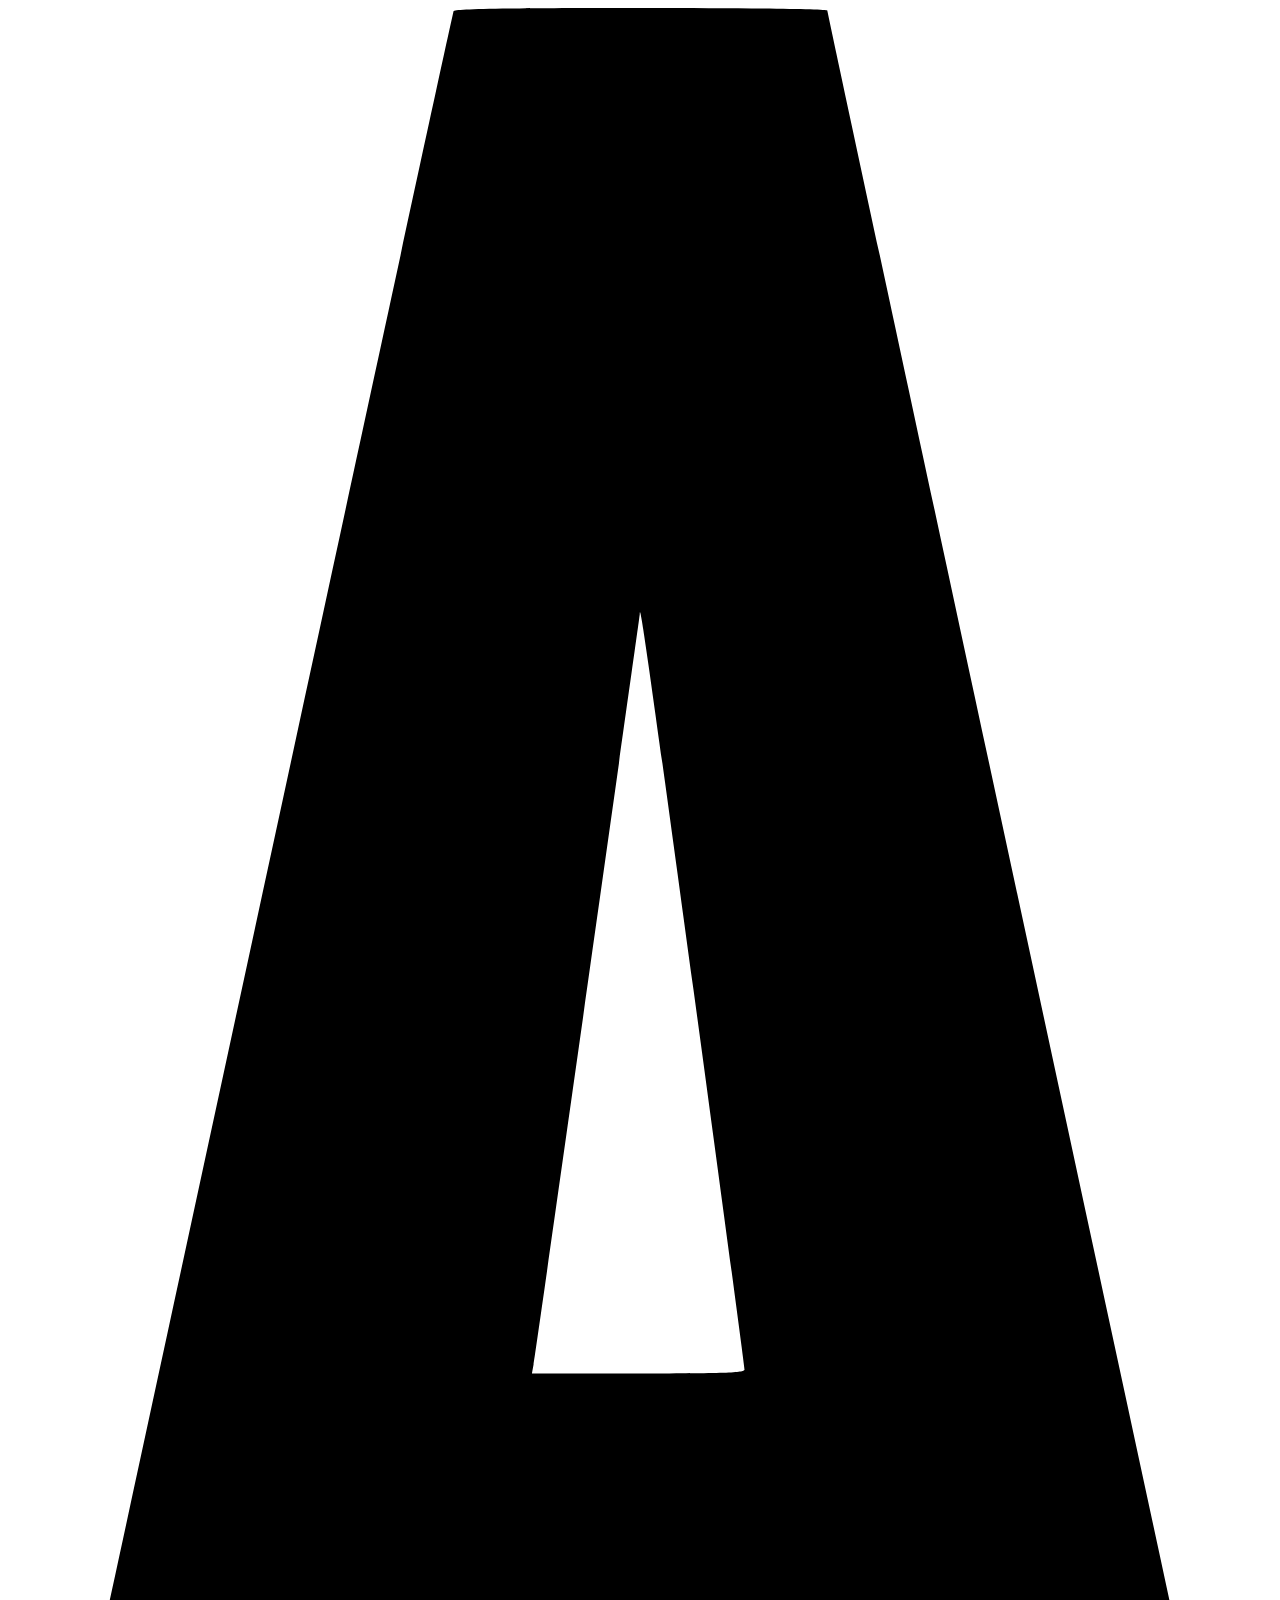
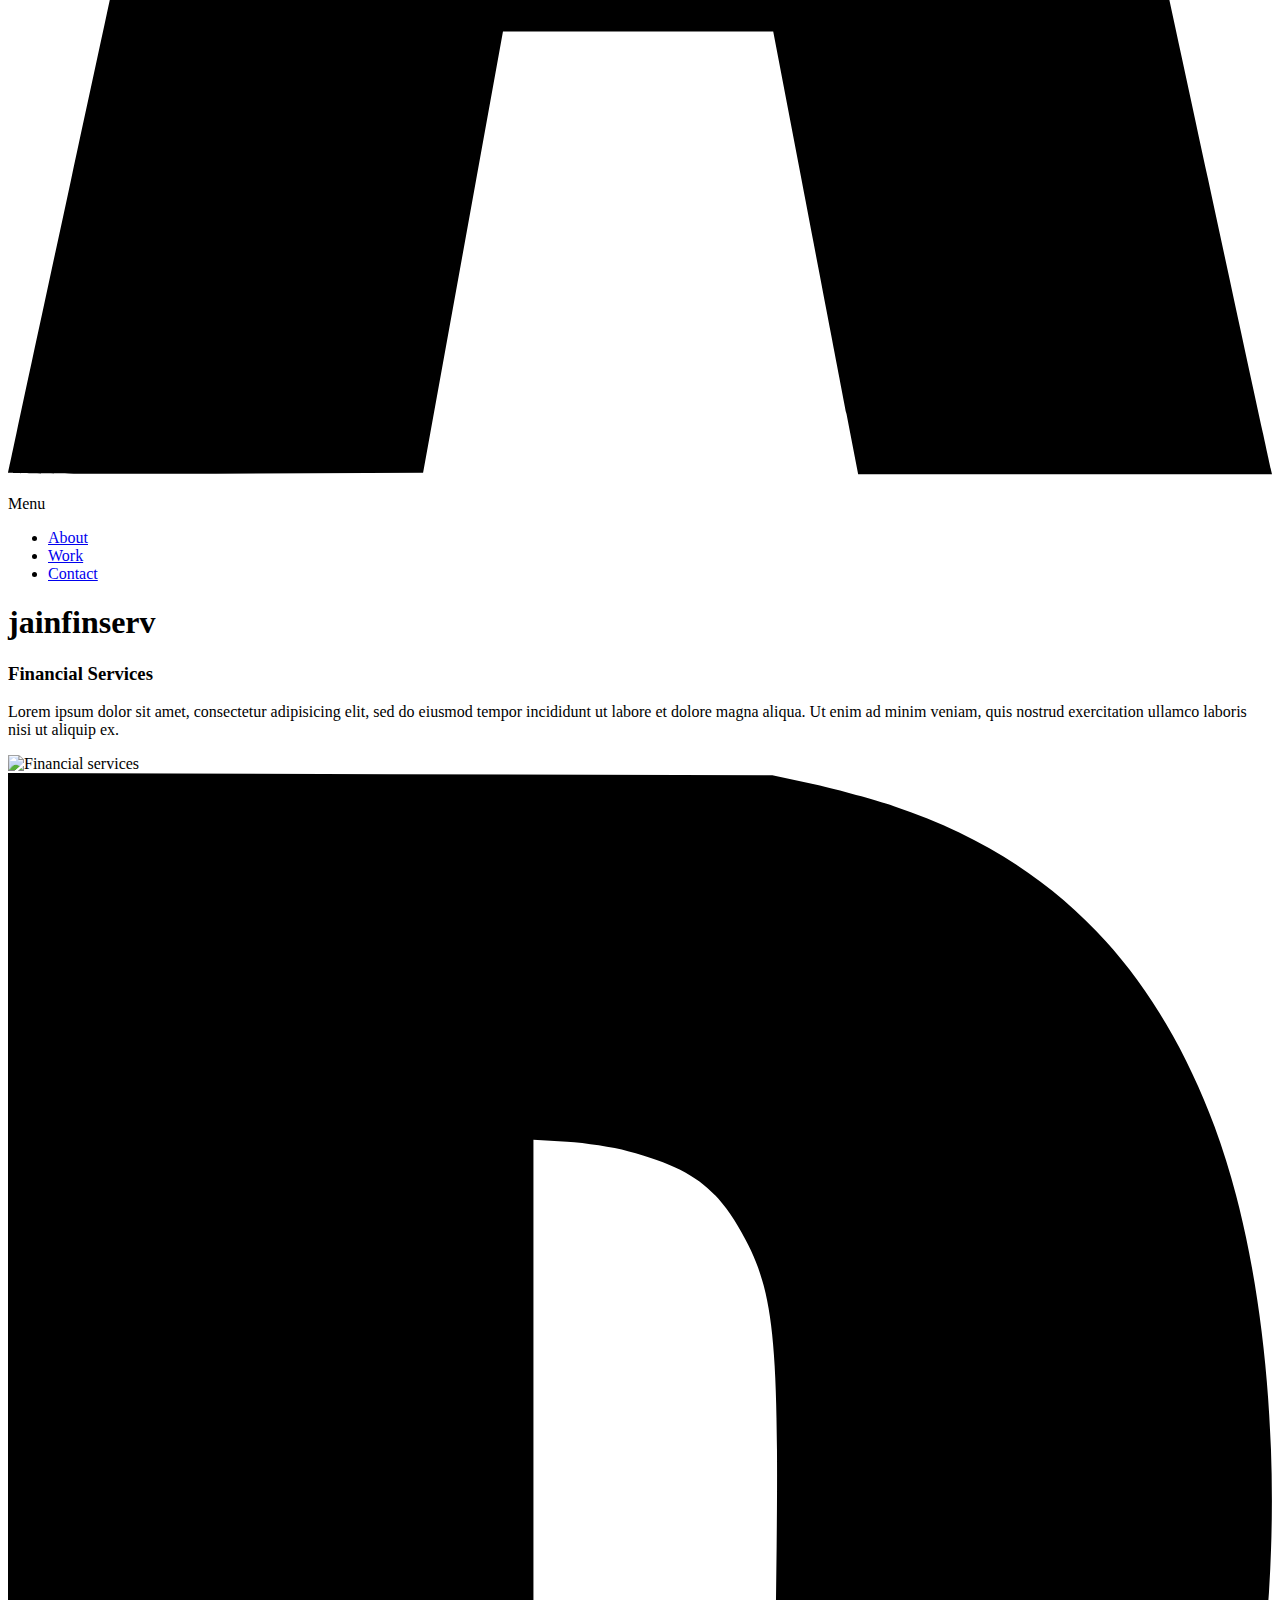
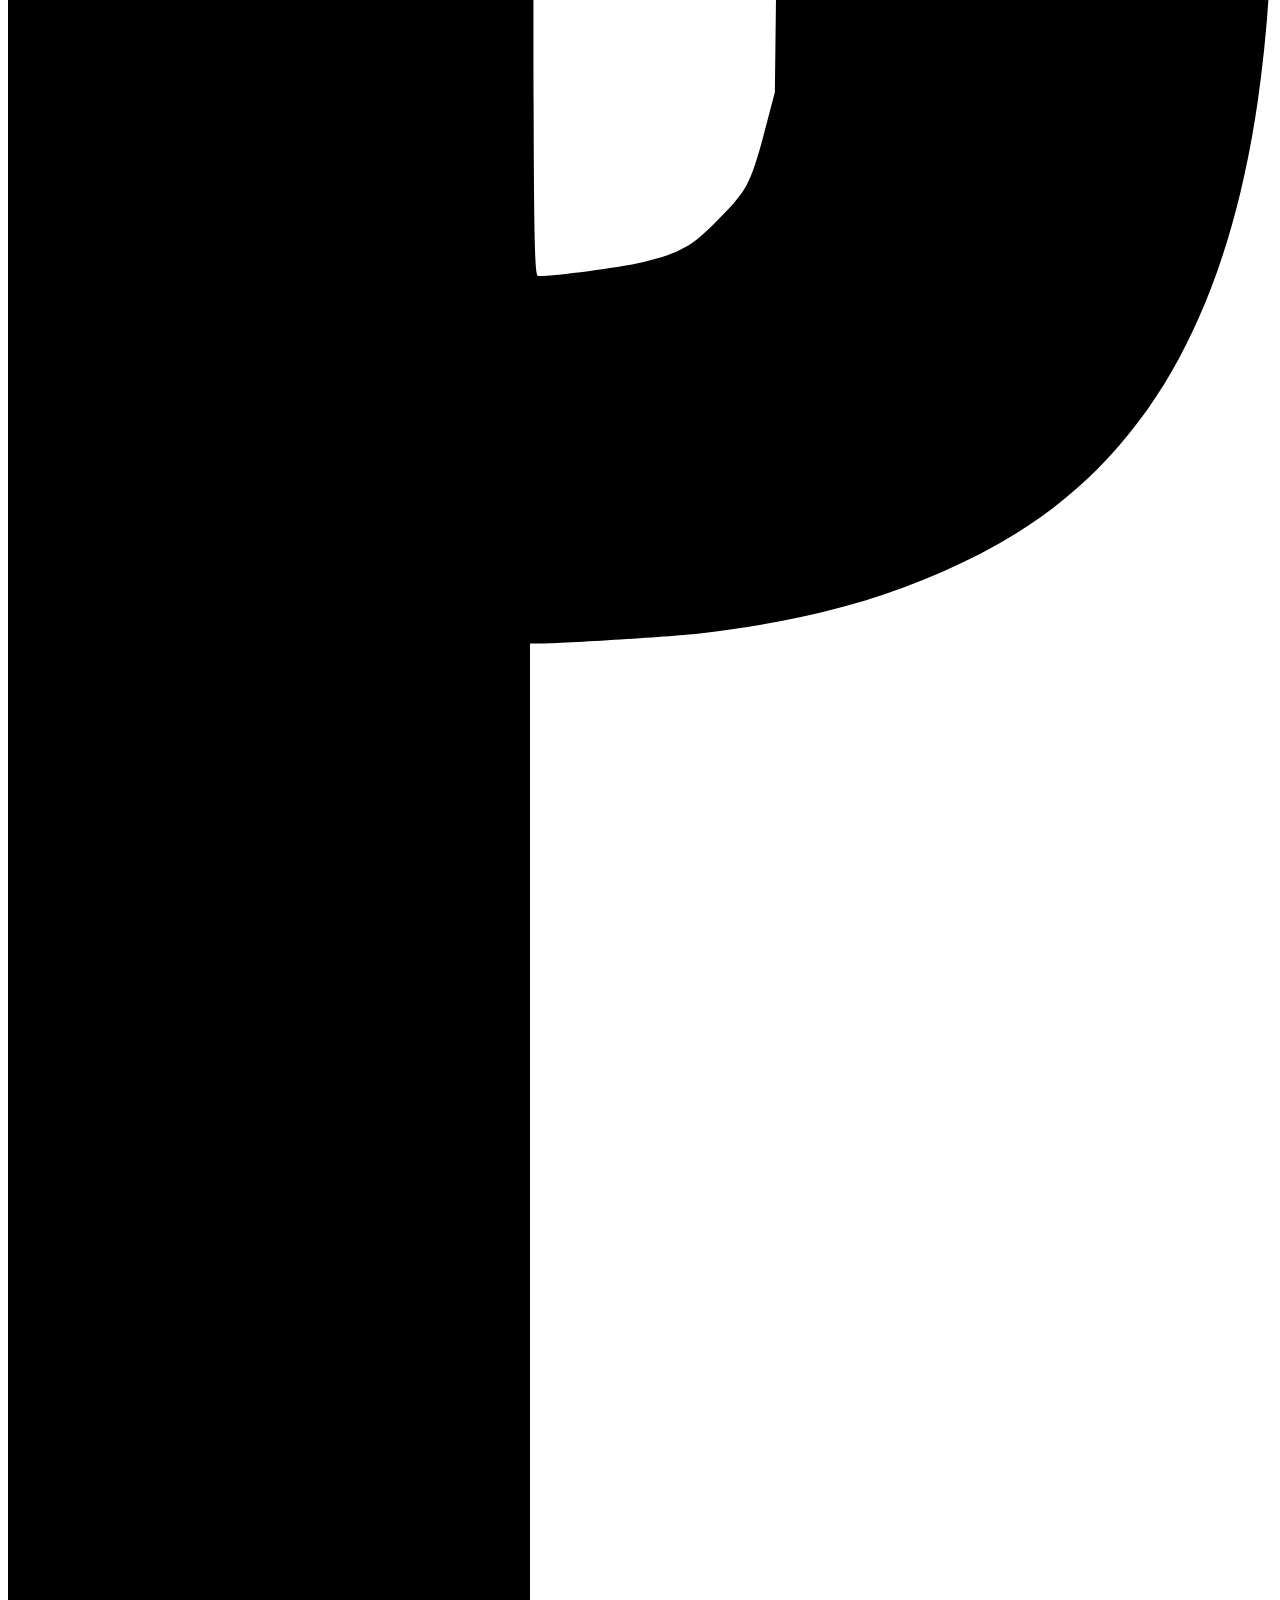
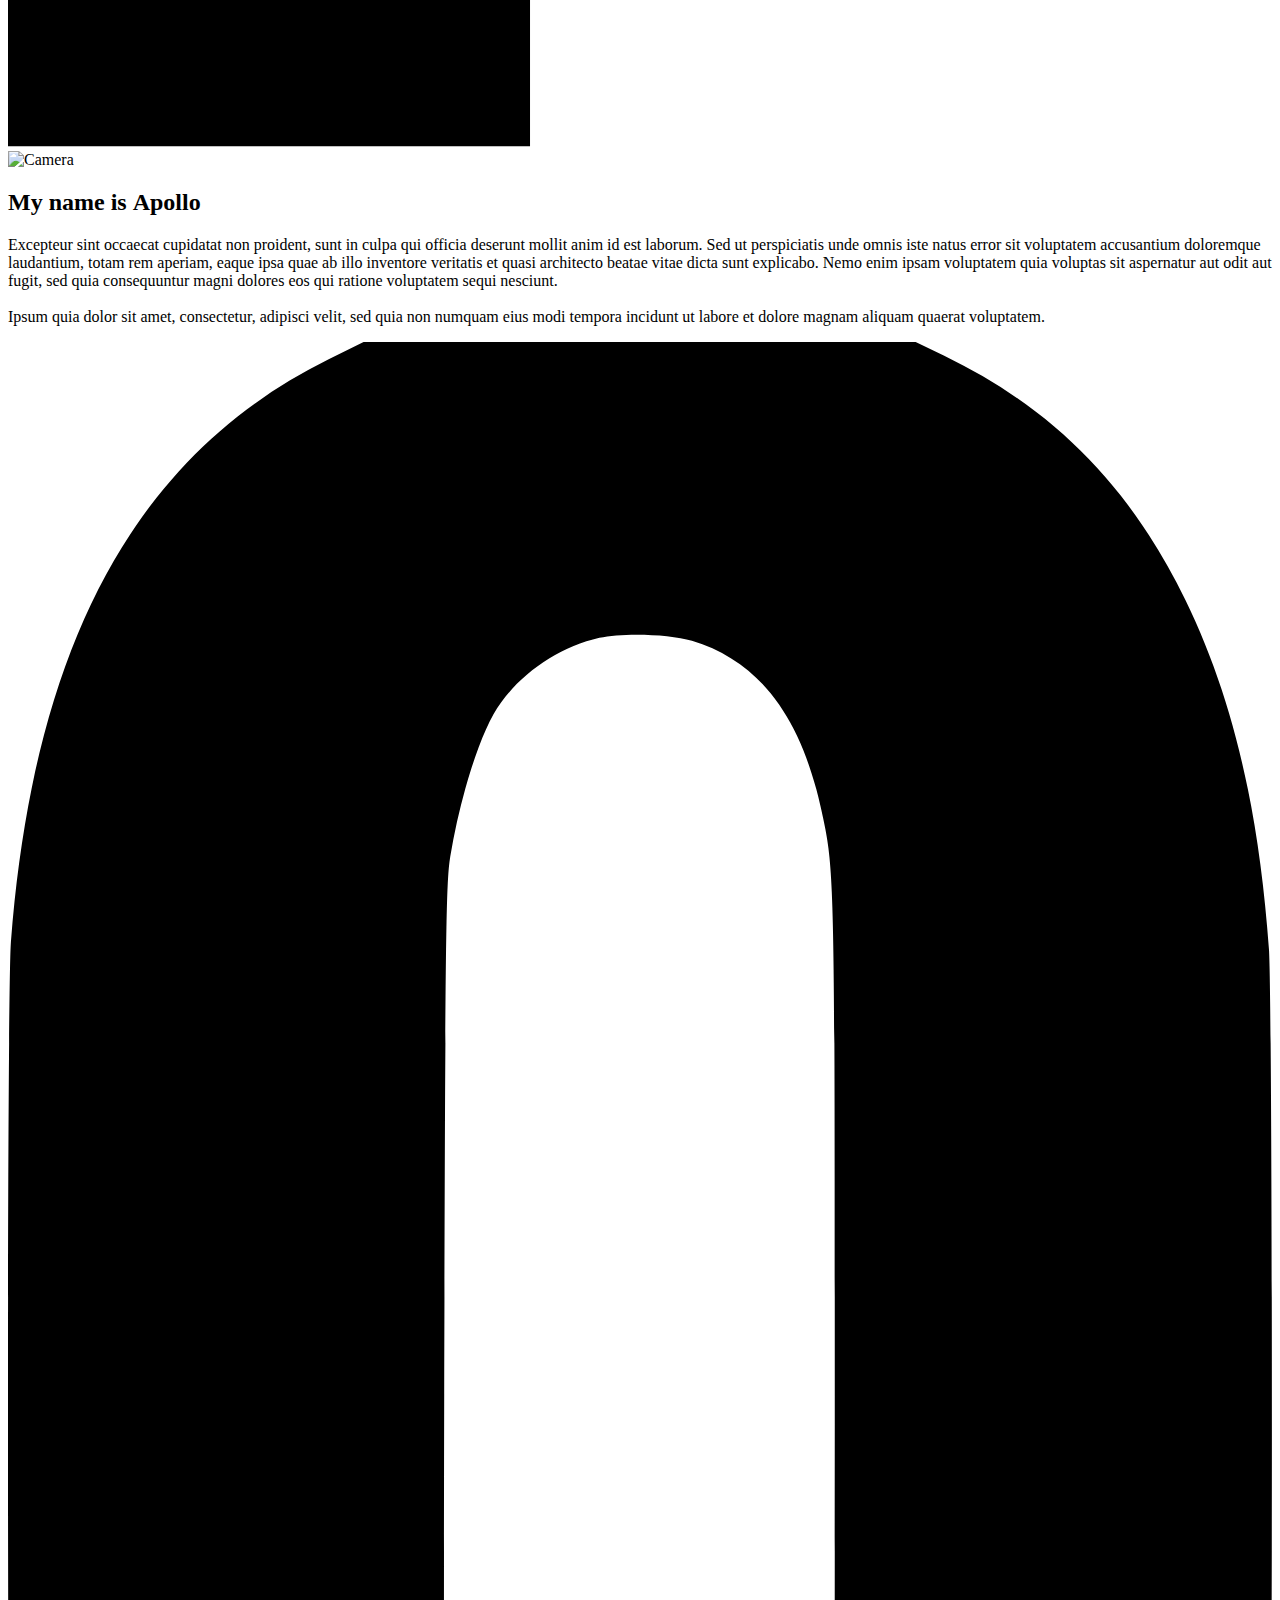
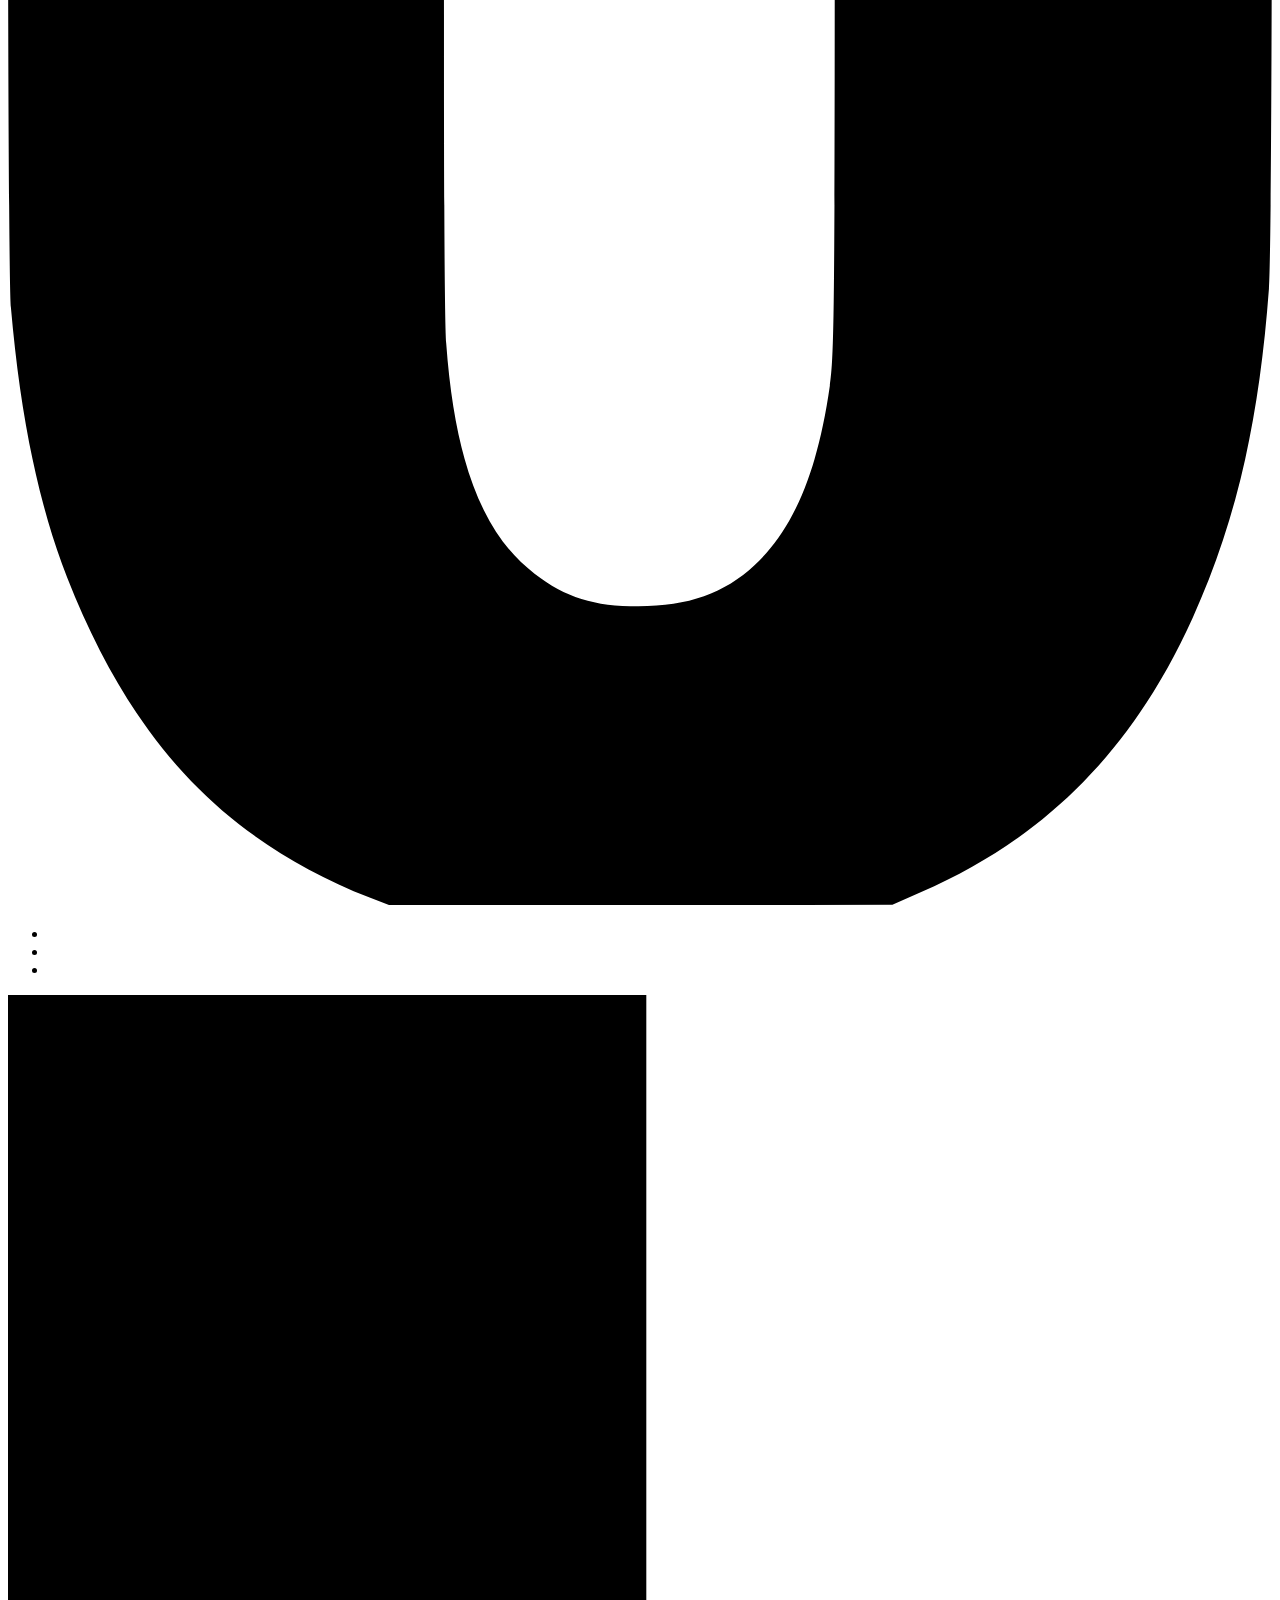
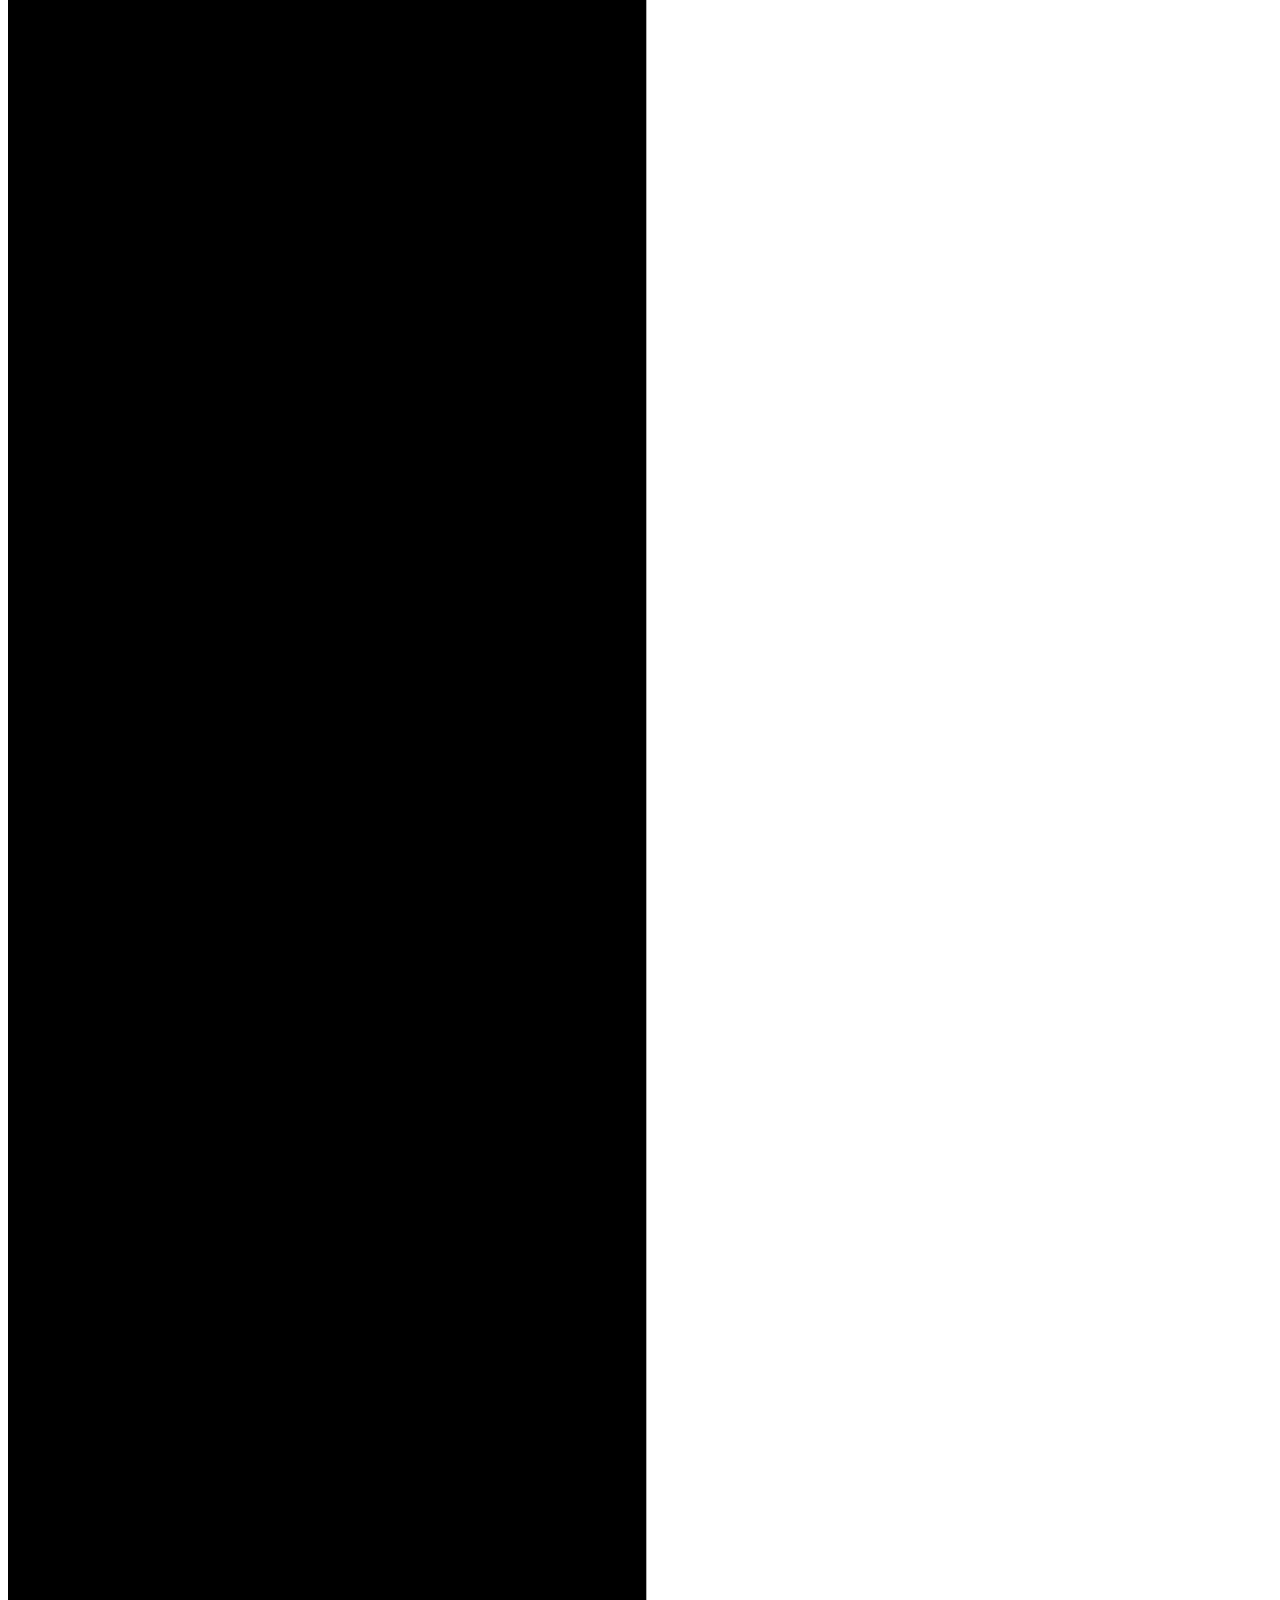
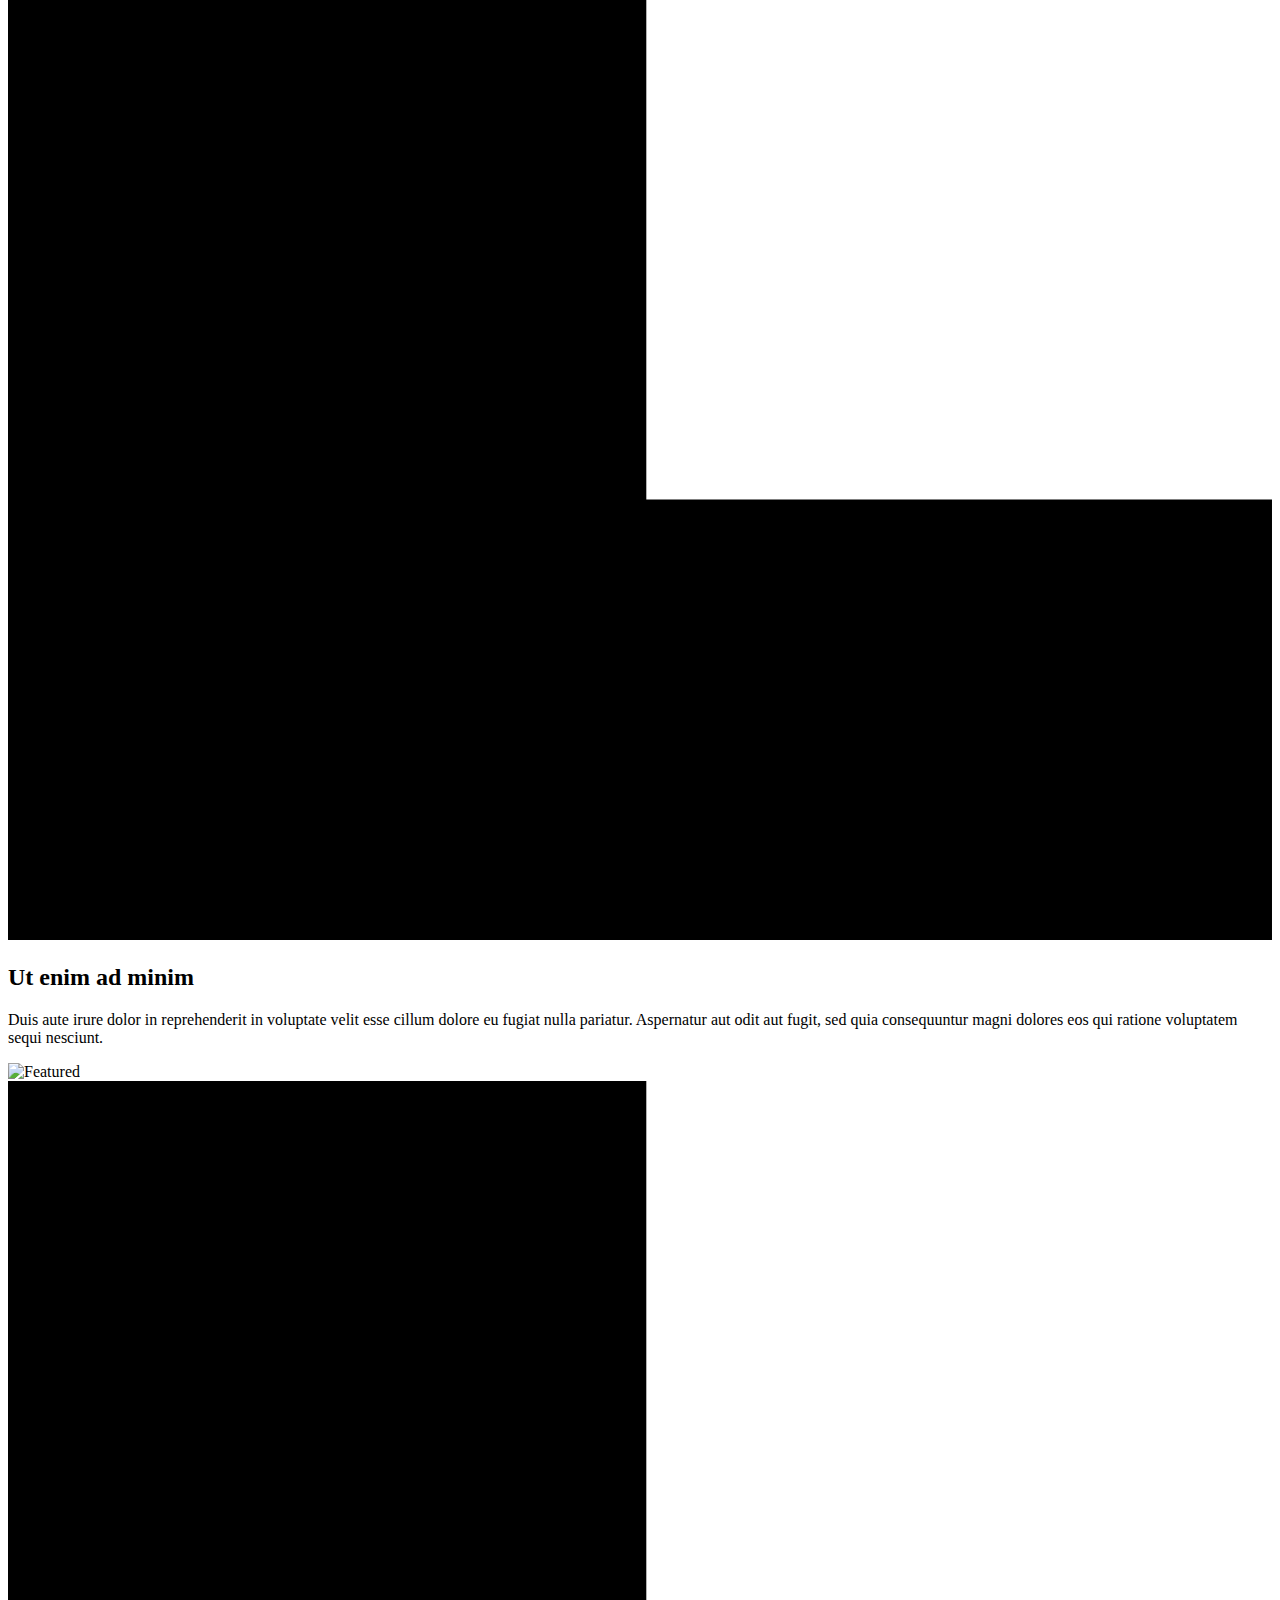
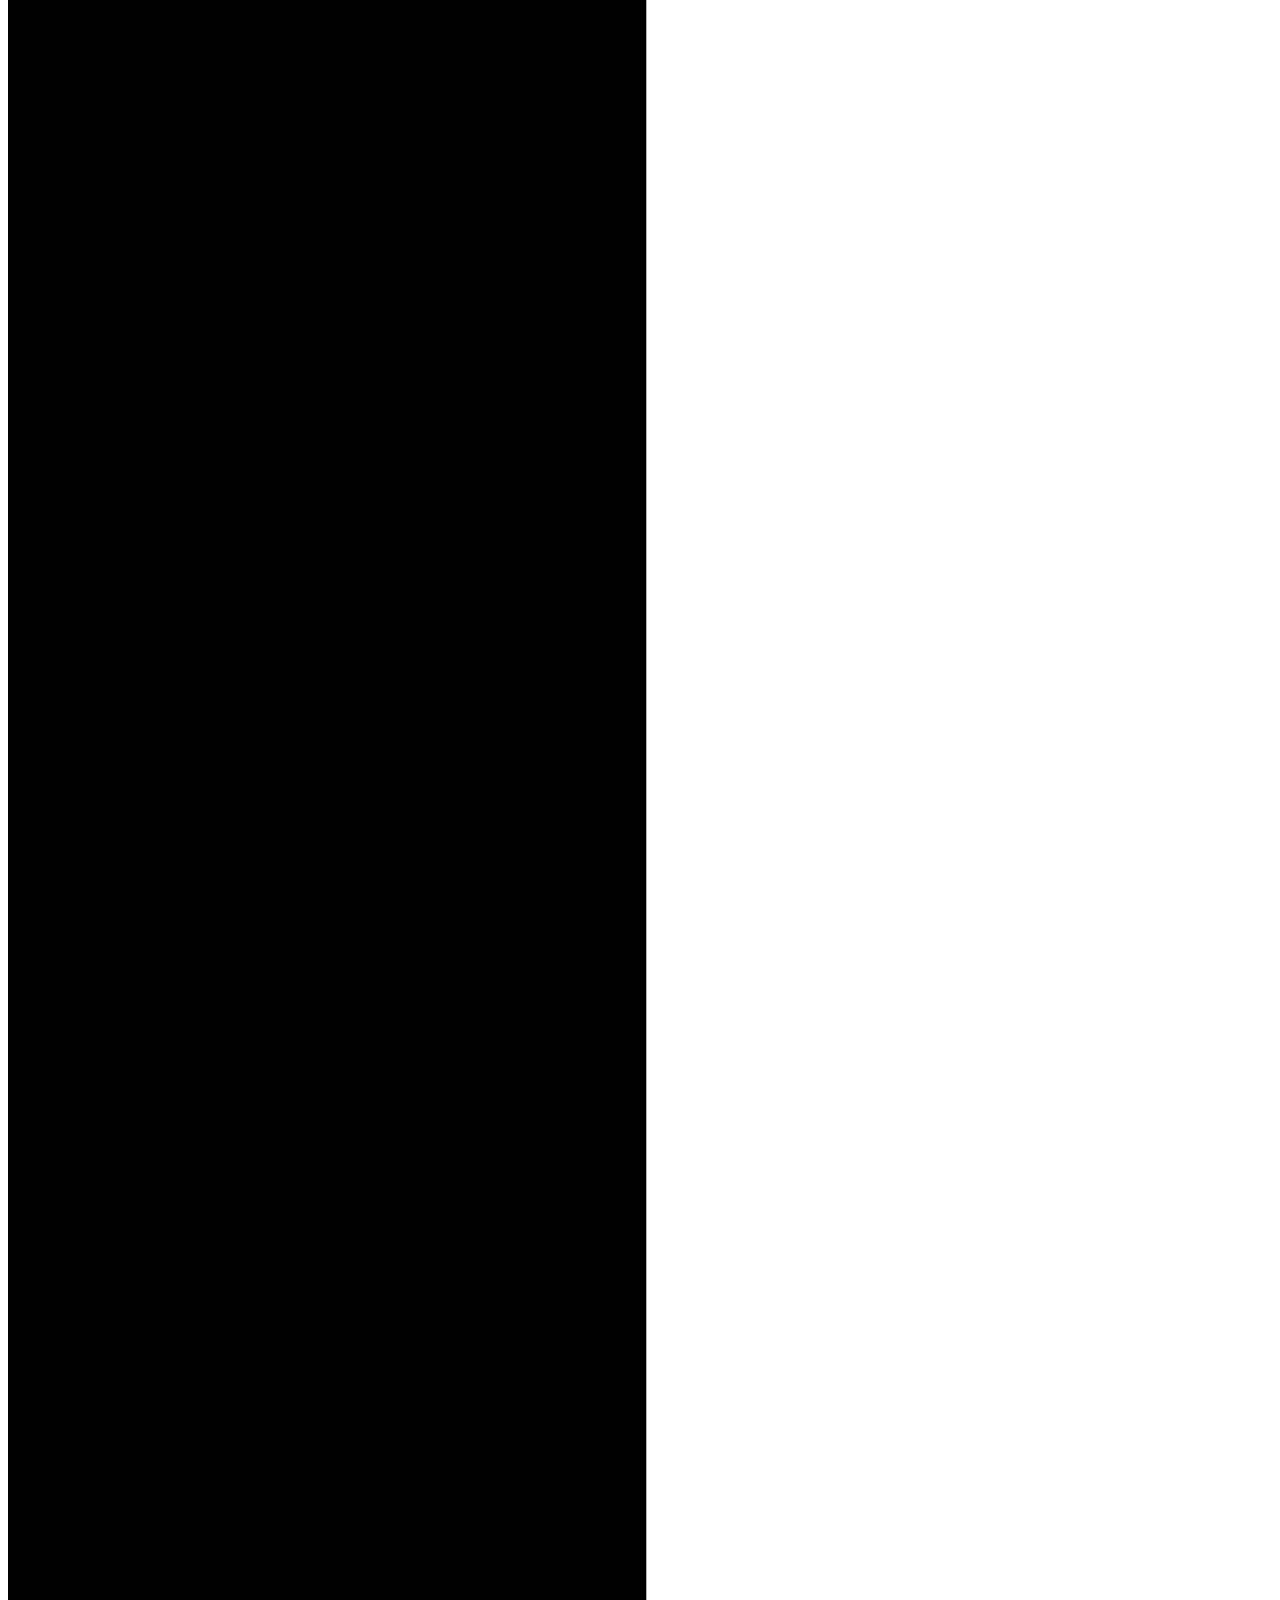
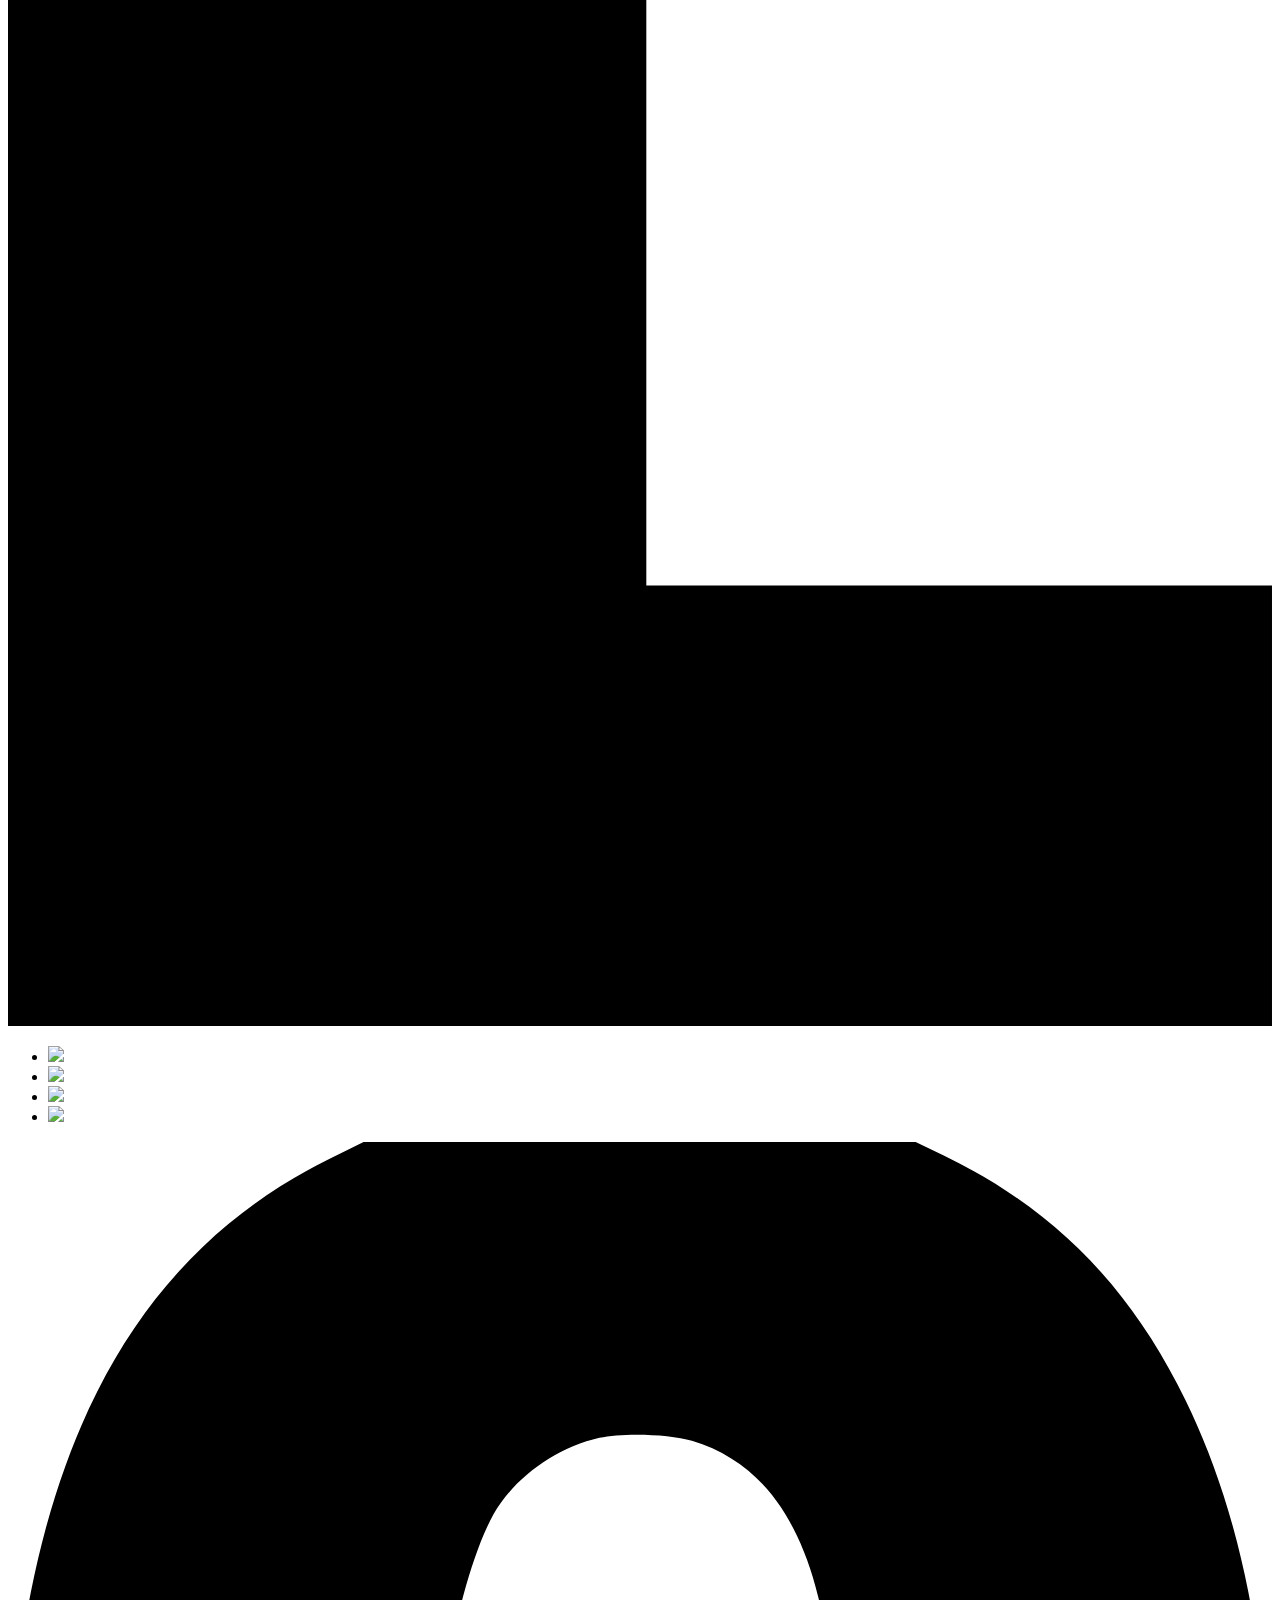
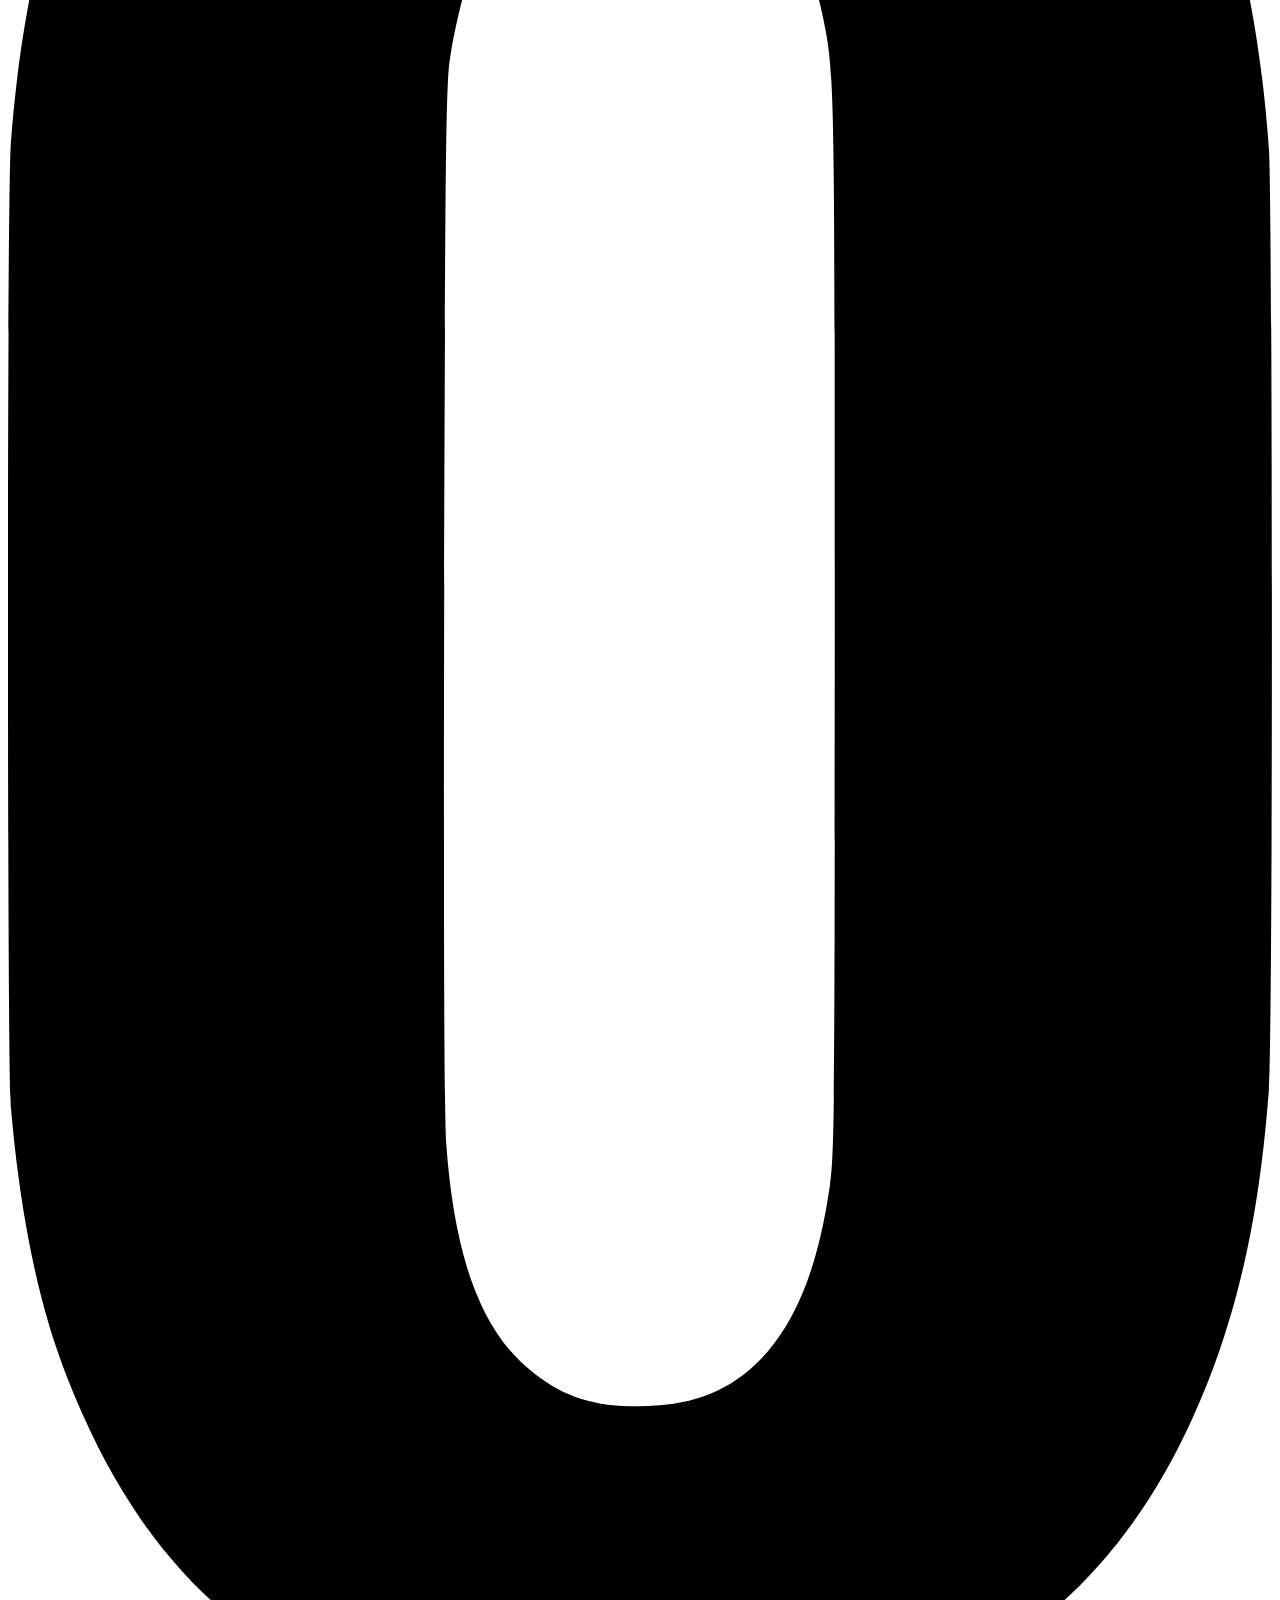
==== templates/index.html @ 988ae9de "Initial barebones of the application" ====
<!DOCTYPE html>
<html lang="en">
  <head>
    <title>finserv</title>
    <meta charset="utf-8">
    <meta name="viewport" content="width=device-width, initial-scale=1">
    <meta http-equiv="X-UA-Compatible" content="IE=edge">
    <meta name="author" content="Harshit Jain">
    <link rel="stylesheet" href="assets/css/main.css">
  </head>
  <body>
    <section id="hero"><svg version="1.1" id="Layer_1" xmlns="http://www.w3.org/2000/svg" xmlns:xlink="http://www.w3.org/1999/xlink" x="0px" y="0px" viewBox="0 0 100 163.5" style="enable-background:new 0 0 100 163.5;" xml:space="preserve">
<g transform="translate(0.000000,749.000000) scale(0.100000,-0.100000)">
	<path d="M352.5,7487.4C351.4,7484.3,0,5858.4,0,5856.4c0-0.7,74-0.9,164.1-0.7l164.3,0.7l31.6,174.6l31.6,174.6h106.9h106.9l24.4-127.7c13.5-70.3,28.6-149.1,33.6-175l9.2-47.6h163.5H1000l-1.1,4.8c-2.8,11.1-350.7,1626.1-350.7,1627.9c0,1.1-61.1,2-147.3,2C384.8,7490,353.1,7489.3,352.5,7487.4z M542.3,6713.5c22.3-163.5,40.4-298.8,40.4-300.5c0-2.8-10.7-3.3-84-3.3h-84.2l1.3,7.2c2.2,12.7,84,590.8,84,593.4C499.8,7022.7,507,6971.7,542.3,6713.5z"/>
</g>
</svg>
      <header>
        <div class="nav-toggle">
          <p>Menu</p><span></span>
        </div>
        <ul class="nav">
          <li><a href="#about">About</a></li>
          <li><a href="#full-slide">Work</a></li>
          <li><a href="#contact">Contact</a></li>
        </ul>
      </header>
      <div class="wrapper">
        <div class="welcome">
          <h1><strong>jainfinserv</strong></h1>
          <h3>Financial Services</h3>
          <p>Lorem ipsum dolor sit amet, consectetur adipisicing elit, sed do eiusmod tempor incididunt ut labore et dolore magna aliqua. Ut enim ad minim veniam, quis nostrud exercitation ullamco laboris nisi ut aliquip ex.</p>
        </div>
        <div class="photographer"><img src="assets/img/finance.svg" alt="Financial services"></div>
      </div>
    </section>
    <section id="about"><svg version="1.1" id="Layer_1" xmlns="http://www.w3.org/2000/svg" xmlns:xlink="http://www.w3.org/1999/xlink" x="0px" y="0px" viewBox="0 0 100 203.6" style="enable-background:new 0 0 100 203.6;" xml:space="preserve">
<g transform="translate(0.000000,749.000000) scale(0.100000,-0.100000)">
	<path d="M0,6471.9V5454.2h206.5h206.5v436.2v436.2h7.6c19.8,0.3,107.9,5.7,128.3,8.2c90.2,10.9,154.9,29.4,220.4,62.8c141.1,72.6,213.3,213.3,228.3,444.1c8.7,135.3-7.3,272.3-42.9,368.3c-48.6,130.5-131,212.8-253.8,253.8c-15.5,5.2-43.5,12.8-62.2,17.1l-34,7.3l-302.2,0.8L0,7490V6471.9z M490.5,7190.8c51.1-13.6,71.2-28.8,92.9-69.8c22.3-41.9,26.4-81.5,24.7-243.2l-1.4-115l-8.4-32.1c-10.9-40.5-13.6-45.4-35.6-67.9c-21.2-22-30.7-27.4-60.6-34.5c-18.8-4.3-68.2-10.9-82.6-10.9c-3.3,0-3.8,44-3.8,291.1v291.3l26.6-1.6C456.8,7197.3,478.6,7194,490.5,7190.8z"/>
</g>
</svg>
      <div class="wrapper">
        <div class="camera"><img src="assets/img/camera.png" alt="Camera"></div>
        <div class="blurb">
          <h2>My name is <strong>Apollo</strong></h2>
          <p>Excepteur sint occaecat cupidatat non proident, sunt in culpa qui officia deserunt mollit anim id est laborum. Sed ut perspiciatis unde omnis iste natus error sit voluptatem accusantium doloremque laudantium, totam rem aperiam, eaque ipsa quae ab illo inventore veritatis et quasi architecto beatae vitae dicta sunt explicabo. Nemo enim ipsam voluptatem quia voluptas sit aspernatur aut odit aut fugit, sed quia consequuntur magni dolores eos qui ratione voluptatem sequi nesciunt.<br><br>Ipsum quia dolor sit amet, consectetur, adipisci velit, sed quia non numquam eius modi tempora incidunt ut labore et dolore magnam aliquam quaerat voluptatem.</p>
          <div class="social"><a href="#"><i class="icon-facebook"></i></a><a href="#"><i class="icon-instagram"></i></a><a href="#"><i class="icon-twitter"></i></a><a href="#"><i class="icon-pinterest-p"></i></a></div>
        </div>
      </div>
    </section>
    <section id="full-slide"><svg version="1.1" id="Layer_1" xmlns="http://www.w3.org/2000/svg" xmlns:xlink="http://www.w3.org/1999/xlink" x="0px" y="0px" viewBox="0 0 100 171.2" style="enable-background:new 0 0 100 171.2;" xml:space="preserve">
<g transform="translate(0.000000,750.000000) scale(0.100000,-0.100000)">
	<path d="M253.7,7486.3c-151.6-74.7-233.3-224.4-251.4-460.9c-3.2-41.5-3-726.7,0-763.9c7.5-86.3,21.9-155.7,44.5-213.7c51.4-130.6,124.4-207.8,239.3-253.2l17.8-6.8l197.9,0.5l197.9,0.7l22.8,10c98.4,42.7,167.6,112.8,214.8,217.1c34.2,75.6,52.5,154.8,60.3,260.3c3.2,42,3,700.9,0,743.1c-8.2,113.2-29.2,200.4-66,276.2c-44.1,90.4-104.6,151.6-190.9,193.4l-22.8,11H499.8H281.5L253.7,7486.3zM541.1,7263.7c52.3-15.8,85.6-58.7,101.8-131.3c11.4-51.6,11.2-43.8,11.2-488.6c0-384-0.2-418.7-3.9-444.3c-9.8-68.3-28.5-112.8-59.4-141.8c-24-22.4-52.5-32.6-92-32.6c-35.2,0-57.5,6.8-82.2,25.8c-40.9,30.8-63.2,89-69.9,182c-1.6,21.7-2.1,171.2-1.6,434.9c0.9,362.1,1.4,404.1,4.8,425.1c7.1,43.4,21,89,34.2,112.6c16.4,28.8,49.5,52.7,83.8,60.5C486.3,7270.1,523.3,7269,541.1,7263.7z"/>
</g>
</svg>
      <ul class="banner">
        <li class="active"></li>
        <li></li>
        <li></li>
      </ul><i class="icon-chevron-thin-left prev"></i><i class="icon-chevron-thin-right next"></i>
    </section>
    <section id="featured"><svg version="1.1" id="Layer_1" xmlns="http://www.w3.org/2000/svg" xmlns:xlink="http://www.w3.org/1999/xlink" x="0px" y="0px" viewBox="0 0 100 248.8" style="enable-background:new 0 0 100 248.8;" xml:space="preserve">
<g transform="translate(0.000000,749.000000) scale(0.100000,-0.100000)">
	<path d="M0,6245.8V5001.6h500h500V5176v174.4H752.5H505v1069.8V7490H252.5H0V6245.8z"/>
</g>
</svg>
      <div class="wrapper">
        <div class="blurb">
          <h2><strong>Ut enim</strong> ad minim</h2>
          <p>Duis aute irure dolor in reprehenderit in voluptate velit esse cillum dolore eu fugiat nulla pariatur. Aspernatur aut odit aut fugit, sed quia consequuntur magni dolores eos qui ratione voluptatem sequi nesciunt.</p>
        </div>
        <div class="featured"><img src="assets/img/featured.jpg" alt="Featured"></div>
      </div>
    </section>
    <section id="three-slide"><svg version="1.1" id="Layer_1" xmlns="http://www.w3.org/2000/svg" xmlns:xlink="http://www.w3.org/1999/xlink" x="0px" y="0px" viewBox="0 0 100 248.8" style="enable-background:new 0 0 100 248.8;" xml:space="preserve">
<g transform="translate(0.000000,749.000000) scale(0.100000,-0.100000)">
	<path d="M0,6245.8V5001.6h500h500V5176v174.4H752.5H505v1069.8V7490H252.5H0V6245.8z"/>
</g>
</svg>
      <div class="wrapper">
        <ul class="slider">
          <li class="back"><img src="assets/img/three-slide/thumb-1.jpg"></li>
          <li class="current"><img src="assets/img/three-slide/thumb-2.jpg"></li>
          <li class="front"><img src="assets/img/three-slide/thumb-3.jpg"></li>
          <li><img src="assets/img/three-slide/thumb-4.jpg"></li>
        </ul>
      </div><i class="icon-chevron-thin-left prev"></i><i class="icon-chevron-thin-right next"></i>
    </section>
    <section id="contact"><svg version="1.1" id="Layer_1" xmlns="http://www.w3.org/2000/svg" xmlns:xlink="http://www.w3.org/1999/xlink" x="0px" y="0px" viewBox="0 0 100 171.2" style="enable-background:new 0 0 100 171.2;" xml:space="preserve">
<g transform="translate(0.000000,750.000000) scale(0.100000,-0.100000)">
	<path d="M253.7,7486.3c-151.6-74.7-233.3-224.4-251.4-460.9c-3.2-41.5-3-726.7,0-763.9c7.5-86.3,21.9-155.7,44.5-213.7c51.4-130.6,124.4-207.8,239.3-253.2l17.8-6.8l197.9,0.5l197.9,0.7l22.8,10c98.4,42.7,167.6,112.8,214.8,217.1c34.2,75.6,52.5,154.8,60.3,260.3c3.2,42,3,700.9,0,743.1c-8.2,113.2-29.2,200.4-66,276.2c-44.1,90.4-104.6,151.6-190.9,193.4l-22.8,11H499.8H281.5L253.7,7486.3zM541.1,7263.7c52.3-15.8,85.6-58.7,101.8-131.3c11.4-51.6,11.2-43.8,11.2-488.6c0-384-0.2-418.7-3.9-444.3c-9.8-68.3-28.5-112.8-59.4-141.8c-24-22.4-52.5-32.6-92-32.6c-35.2,0-57.5,6.8-82.2,25.8c-40.9,30.8-63.2,89-69.9,182c-1.6,21.7-2.1,171.2-1.6,434.9c0.9,362.1,1.4,404.1,4.8,425.1c7.1,43.4,21,89,34.2,112.6c16.4,28.8,49.5,52.7,83.8,60.5C486.3,7270.1,523.3,7269,541.1,7263.7z"/>
</g>
</svg>
      <div class="wrapper">
        <div class="blurb">
          <h2>Want to get in touch?</h2>
          <p></p>
        </div>
        <form>
          <input type="email" placeholder="Your Email">
          <input type="text" placeholder="Subject">
          <textarea placeholder="Message"></textarea>
          <input type="submit" value="Send Message">
        </form>
      </div>
      <p class="copyright">&copy; jainfinserv 2023</p>
    </section>
    <script src="https://ajax.googleapis.com/ajax/libs/jquery/2.2.4/jquery.min.js"></script>
    <script>window.jQuery || document.write('<script src="assets/js/vendor/jquery-2.2.4.min.js"><\/script>')</script>
    <script src="assets/js/functions-min.js"></script>
  </body>
</html>
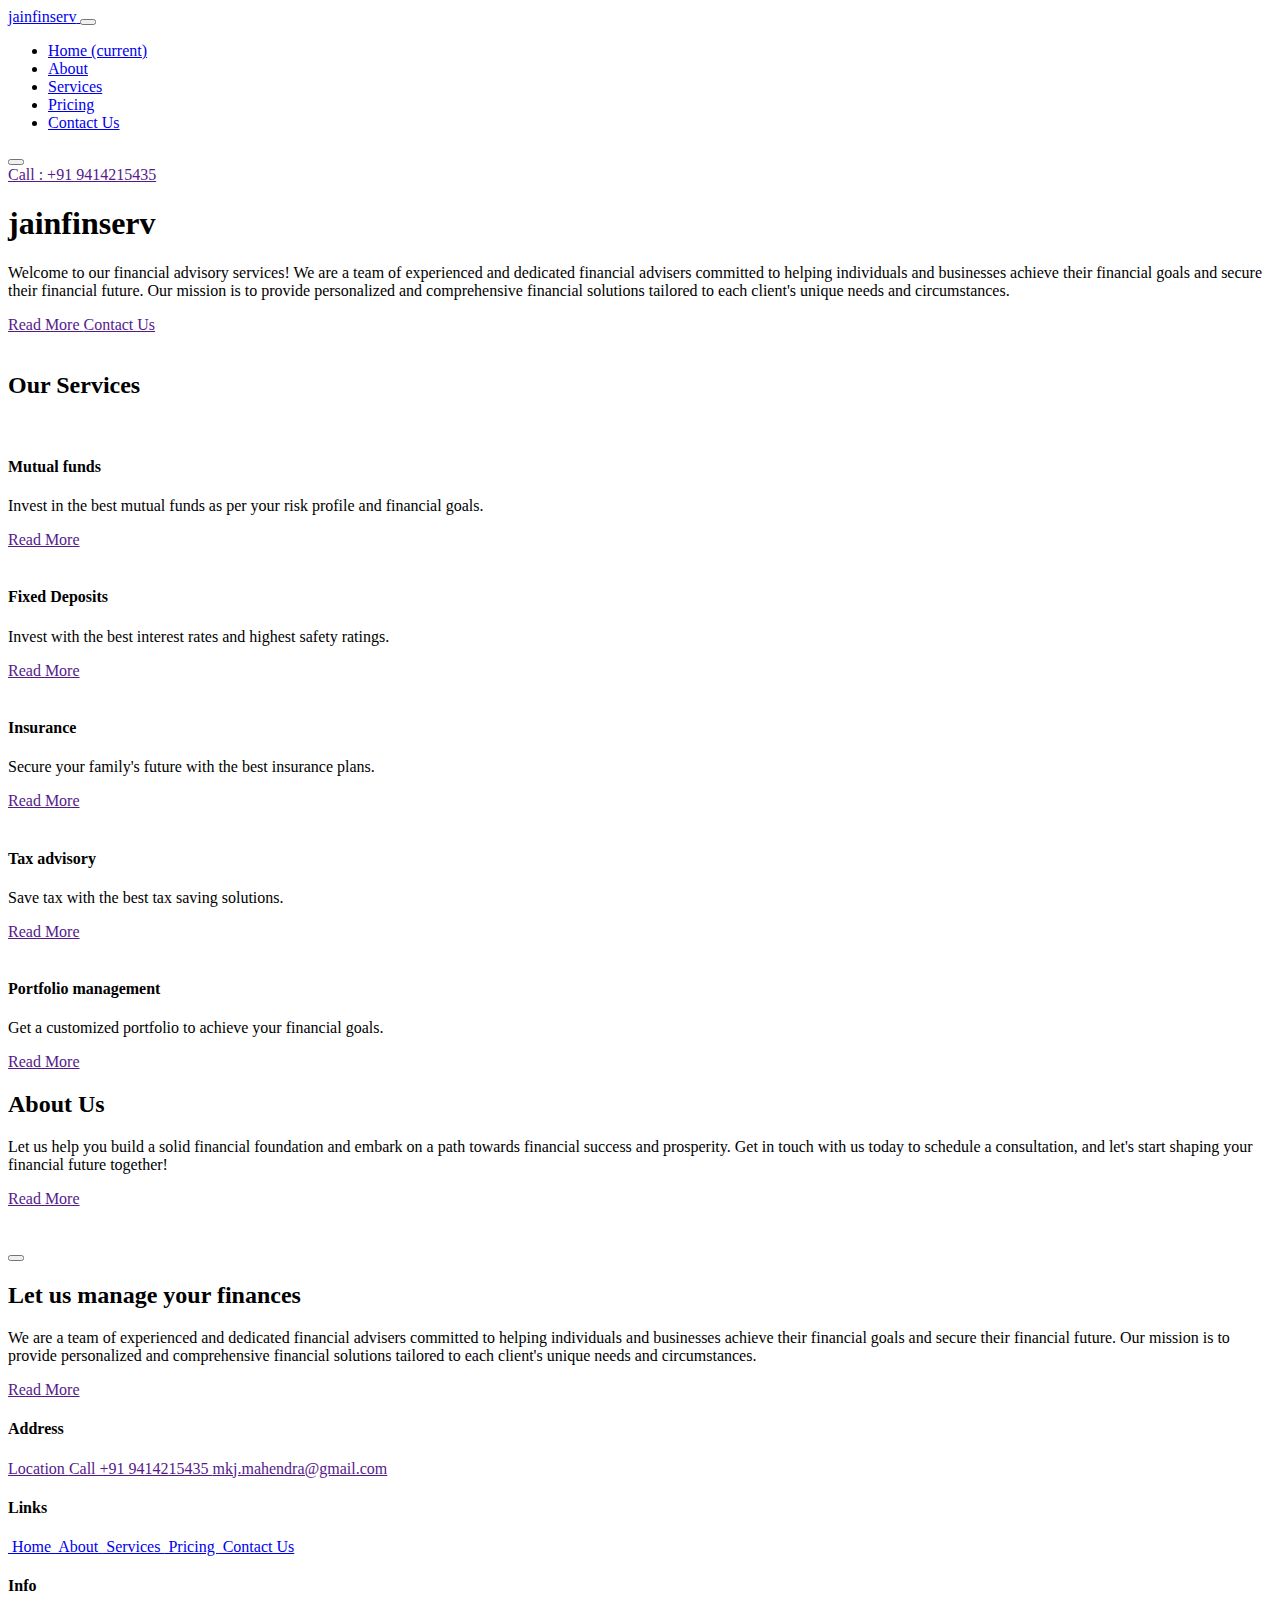
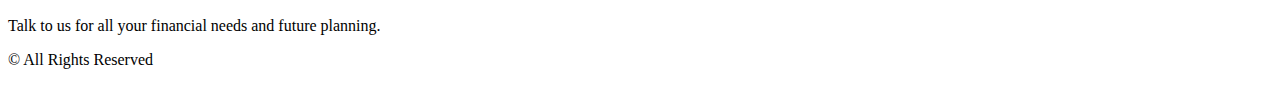
==== commit 7d53f823: "Change to a better template" ====
--- a/templates/index.html
+++ b/templates/index.html
@@ -1,111 +1,669 @@
-<!DOCTYPE html>
-<html lang="en">
-  <head>
-    <title>finserv</title>
-    <meta charset="utf-8">
-    <meta name="viewport" content="width=device-width, initial-scale=1">
-    <meta http-equiv="X-UA-Compatible" content="IE=edge">
-    <meta name="author" content="Harshit Jain">
-    <link rel="stylesheet" href="assets/css/main.css">
-  </head>
-  <body>
-    <section id="hero"><svg version="1.1" id="Layer_1" xmlns="http://www.w3.org/2000/svg" xmlns:xlink="http://www.w3.org/1999/xlink" x="0px" y="0px" viewBox="0 0 100 163.5" style="enable-background:new 0 0 100 163.5;" xml:space="preserve">
-<g transform="translate(0.000000,749.000000) scale(0.100000,-0.100000)">
-	<path d="M352.5,7487.4C351.4,7484.3,0,5858.4,0,5856.4c0-0.7,74-0.9,164.1-0.7l164.3,0.7l31.6,174.6l31.6,174.6h106.9h106.9l24.4-127.7c13.5-70.3,28.6-149.1,33.6-175l9.2-47.6h163.5H1000l-1.1,4.8c-2.8,11.1-350.7,1626.1-350.7,1627.9c0,1.1-61.1,2-147.3,2C384.8,7490,353.1,7489.3,352.5,7487.4z M542.3,6713.5c22.3-163.5,40.4-298.8,40.4-300.5c0-2.8-10.7-3.3-84-3.3h-84.2l1.3,7.2c2.2,12.7,84,590.8,84,593.4C499.8,7022.7,507,6971.7,542.3,6713.5z"/>
-</g>
-</svg>
-      <header>
-        <div class="nav-toggle">
-          <p>Menu</p><span></span>
-        </div>
-        <ul class="nav">
-          <li><a href="#about">About</a></li>
-          <li><a href="#full-slide">Work</a></li>
-          <li><a href="#contact">Contact</a></li>
-        </ul>
-      </header>
-      <div class="wrapper">
-        <div class="welcome">
-          <h1><strong>jainfinserv</strong></h1>
-          <h3>Financial Services</h3>
-          <p>Lorem ipsum dolor sit amet, consectetur adipisicing elit, sed do eiusmod tempor incididunt ut labore et dolore magna aliqua. Ut enim ad minim veniam, quis nostrud exercitation ullamco laboris nisi ut aliquip ex.</p>
-        </div>
-        <div class="photographer"><img src="assets/img/finance.svg" alt="Financial services"></div>
-      </div>
-    </section>
-    <section id="about"><svg version="1.1" id="Layer_1" xmlns="http://www.w3.org/2000/svg" xmlns:xlink="http://www.w3.org/1999/xlink" x="0px" y="0px" viewBox="0 0 100 203.6" style="enable-background:new 0 0 100 203.6;" xml:space="preserve">
-<g transform="translate(0.000000,749.000000) scale(0.100000,-0.100000)">
-	<path d="M0,6471.9V5454.2h206.5h206.5v436.2v436.2h7.6c19.8,0.3,107.9,5.7,128.3,8.2c90.2,10.9,154.9,29.4,220.4,62.8c141.1,72.6,213.3,213.3,228.3,444.1c8.7,135.3-7.3,272.3-42.9,368.3c-48.6,130.5-131,212.8-253.8,253.8c-15.5,5.2-43.5,12.8-62.2,17.1l-34,7.3l-302.2,0.8L0,7490V6471.9z M490.5,7190.8c51.1-13.6,71.2-28.8,92.9-69.8c22.3-41.9,26.4-81.5,24.7-243.2l-1.4-115l-8.4-32.1c-10.9-40.5-13.6-45.4-35.6-67.9c-21.2-22-30.7-27.4-60.6-34.5c-18.8-4.3-68.2-10.9-82.6-10.9c-3.3,0-3.8,44-3.8,291.1v291.3l26.6-1.6C456.8,7197.3,478.6,7194,490.5,7190.8z"/>
-</g>
-</svg>
-      <div class="wrapper">
-        <div class="camera"><img src="assets/img/camera.png" alt="Camera"></div>
-        <div class="blurb">
-          <h2>My name is <strong>Apollo</strong></h2>
-          <p>Excepteur sint occaecat cupidatat non proident, sunt in culpa qui officia deserunt mollit anim id est laborum. Sed ut perspiciatis unde omnis iste natus error sit voluptatem accusantium doloremque laudantium, totam rem aperiam, eaque ipsa quae ab illo inventore veritatis et quasi architecto beatae vitae dicta sunt explicabo. Nemo enim ipsam voluptatem quia voluptas sit aspernatur aut odit aut fugit, sed quia consequuntur magni dolores eos qui ratione voluptatem sequi nesciunt.<br><br>Ipsum quia dolor sit amet, consectetur, adipisci velit, sed quia non numquam eius modi tempora incidunt ut labore et dolore magnam aliquam quaerat voluptatem.</p>
-          <div class="social"><a href="#"><i class="icon-facebook"></i></a><a href="#"><i class="icon-instagram"></i></a><a href="#"><i class="icon-twitter"></i></a><a href="#"><i class="icon-pinterest-p"></i></a></div>
-        </div>
-      </div>
-    </section>
-    <section id="full-slide"><svg version="1.1" id="Layer_1" xmlns="http://www.w3.org/2000/svg" xmlns:xlink="http://www.w3.org/1999/xlink" x="0px" y="0px" viewBox="0 0 100 171.2" style="enable-background:new 0 0 100 171.2;" xml:space="preserve">
-<g transform="translate(0.000000,750.000000) scale(0.100000,-0.100000)">
-	<path d="M253.7,7486.3c-151.6-74.7-233.3-224.4-251.4-460.9c-3.2-41.5-3-726.7,0-763.9c7.5-86.3,21.9-155.7,44.5-213.7c51.4-130.6,124.4-207.8,239.3-253.2l17.8-6.8l197.9,0.5l197.9,0.7l22.8,10c98.4,42.7,167.6,112.8,214.8,217.1c34.2,75.6,52.5,154.8,60.3,260.3c3.2,42,3,700.9,0,743.1c-8.2,113.2-29.2,200.4-66,276.2c-44.1,90.4-104.6,151.6-190.9,193.4l-22.8,11H499.8H281.5L253.7,7486.3zM541.1,7263.7c52.3-15.8,85.6-58.7,101.8-131.3c11.4-51.6,11.2-43.8,11.2-488.6c0-384-0.2-418.7-3.9-444.3c-9.8-68.3-28.5-112.8-59.4-141.8c-24-22.4-52.5-32.6-92-32.6c-35.2,0-57.5,6.8-82.2,25.8c-40.9,30.8-63.2,89-69.9,182c-1.6,21.7-2.1,171.2-1.6,434.9c0.9,362.1,1.4,404.1,4.8,425.1c7.1,43.4,21,89,34.2,112.6c16.4,28.8,49.5,52.7,83.8,60.5C486.3,7270.1,523.3,7269,541.1,7263.7z"/>
-</g>
-</svg>
-      <ul class="banner">
-        <li class="active"></li>
-        <li></li>
-        <li></li>
-      </ul><i class="icon-chevron-thin-left prev"></i><i class="icon-chevron-thin-right next"></i>
-    </section>
-    <section id="featured"><svg version="1.1" id="Layer_1" xmlns="http://www.w3.org/2000/svg" xmlns:xlink="http://www.w3.org/1999/xlink" x="0px" y="0px" viewBox="0 0 100 248.8" style="enable-background:new 0 0 100 248.8;" xml:space="preserve">
-<g transform="translate(0.000000,749.000000) scale(0.100000,-0.100000)">
-	<path d="M0,6245.8V5001.6h500h500V5176v174.4H752.5H505v1069.8V7490H252.5H0V6245.8z"/>
-</g>
-</svg>
-      <div class="wrapper">
-        <div class="blurb">
-          <h2><strong>Ut enim</strong> ad minim</h2>
-          <p>Duis aute irure dolor in reprehenderit in voluptate velit esse cillum dolore eu fugiat nulla pariatur. Aspernatur aut odit aut fugit, sed quia consequuntur magni dolores eos qui ratione voluptatem sequi nesciunt.</p>
-        </div>
-        <div class="featured"><img src="assets/img/featured.jpg" alt="Featured"></div>
-      </div>
-    </section>
-    <section id="three-slide"><svg version="1.1" id="Layer_1" xmlns="http://www.w3.org/2000/svg" xmlns:xlink="http://www.w3.org/1999/xlink" x="0px" y="0px" viewBox="0 0 100 248.8" style="enable-background:new 0 0 100 248.8;" xml:space="preserve">
-<g transform="translate(0.000000,749.000000) scale(0.100000,-0.100000)">
-	<path d="M0,6245.8V5001.6h500h500V5176v174.4H752.5H505v1069.8V7490H252.5H0V6245.8z"/>
-</g>
-</svg>
-      <div class="wrapper">
-        <ul class="slider">
-          <li class="back"><img src="assets/img/three-slide/thumb-1.jpg"></li>
-          <li class="current"><img src="assets/img/three-slide/thumb-2.jpg"></li>
-          <li class="front"><img src="assets/img/three-slide/thumb-3.jpg"></li>
-          <li><img src="assets/img/three-slide/thumb-4.jpg"></li>
-        </ul>
-      </div><i class="icon-chevron-thin-left prev"></i><i class="icon-chevron-thin-right next"></i>
-    </section>
-    <section id="contact"><svg version="1.1" id="Layer_1" xmlns="http://www.w3.org/2000/svg" xmlns:xlink="http://www.w3.org/1999/xlink" x="0px" y="0px" viewBox="0 0 100 171.2" style="enable-background:new 0 0 100 171.2;" xml:space="preserve">
-<g transform="translate(0.000000,750.000000) scale(0.100000,-0.100000)">
-	<path d="M253.7,7486.3c-151.6-74.7-233.3-224.4-251.4-460.9c-3.2-41.5-3-726.7,0-763.9c7.5-86.3,21.9-155.7,44.5-213.7c51.4-130.6,124.4-207.8,239.3-253.2l17.8-6.8l197.9,0.5l197.9,0.7l22.8,10c98.4,42.7,167.6,112.8,214.8,217.1c34.2,75.6,52.5,154.8,60.3,260.3c3.2,42,3,700.9,0,743.1c-8.2,113.2-29.2,200.4-66,276.2c-44.1,90.4-104.6,151.6-190.9,193.4l-22.8,11H499.8H281.5L253.7,7486.3zM541.1,7263.7c52.3-15.8,85.6-58.7,101.8-131.3c11.4-51.6,11.2-43.8,11.2-488.6c0-384-0.2-418.7-3.9-444.3c-9.8-68.3-28.5-112.8-59.4-141.8c-24-22.4-52.5-32.6-92-32.6c-35.2,0-57.5,6.8-82.2,25.8c-40.9,30.8-63.2,89-69.9,182c-1.6,21.7-2.1,171.2-1.6,434.9c0.9,362.1,1.4,404.1,4.8,425.1c7.1,43.4,21,89,34.2,112.6c16.4,28.8,49.5,52.7,83.8,60.5C486.3,7270.1,523.3,7269,541.1,7263.7z"/>
-</g>
-</svg>
-      <div class="wrapper">
-        <div class="blurb">
-          <h2>Want to get in touch?</h2>
-          <p></p>
-        </div>
-        <form>
-          <input type="email" placeholder="Your Email">
-          <input type="text" placeholder="Subject">
-          <textarea placeholder="Message"></textarea>
-          <input type="submit" value="Send Message">
-        </form>
-      </div>
-      <p class="copyright">&copy; jainfinserv 2023</p>
-    </section>
-    <script src="https://ajax.googleapis.com/ajax/libs/jquery/2.2.4/jquery.min.js"></script>
-    <script>window.jQuery || document.write('<script src="assets/js/vendor/jquery-2.2.4.min.js"><\/script>')</script>
-    <script src="assets/js/functions-min.js"></script>
-  </body>
+<!DOCTYPE html>
+<html>
+
+<head>
+  <!-- Basic -->
+  <meta charset="utf-8" />
+  <meta http-equiv="X-UA-Compatible" content="IE=edge" />
+  <!-- Mobile Metas -->
+  <meta name="viewport" content="width=device-width, initial-scale=1, shrink-to-fit=no" />
+  <!-- Site Metas -->
+  <link rel="icon" href="images/fevicon.png" type="image/gif" />
+  <meta name="keywords" content="" />
+  <meta name="description" content="" />
+  <meta name="author" content="" />
+
+  <title>jainfinserv</title>
+
+
+  <!-- bootstrap core css -->
+  <link rel="stylesheet" type="text/css" href="css/bootstrap.css" />
+
+  <!-- fonts style -->
+  <link href="https://fonts.googleapis.com/css2?family=Roboto:wght@400;500;700;900&display=swap" rel="stylesheet">
+
+  <!-- font awesome style -->
+  <link href="css/font-awesome.min.css" rel="stylesheet" />
+
+  <!-- Custom styles for this template -->
+  <link href="css/style.css" rel="stylesheet" />
+  <!-- responsive style -->
+  <link href="css/responsive.css" rel="stylesheet" />
+
+</head>
+
+<body>
+
+  <div class="hero_area">
+    <!-- header section strats -->
+    <header class="header_section">
+      <div class="container-fluid">
+        <nav class="navbar navbar-expand-lg custom_nav-container ">
+          <a class="navbar-brand" href="index.html">
+            <span>jainfinserv</span>
+          </a>
+
+          <button class="navbar-toggler" type="button" data-toggle="collapse" data-target="#navbarSupportedContent" aria-controls="navbarSupportedContent" aria-expanded="false" aria-label="Toggle navigation">
+            <span class=""> </span>
+          </button>
+
+          <div class="collapse navbar-collapse" id="navbarSupportedContent">
+            <ul class="navbar-nav  ml-auto">
+              <li class="nav-item active">
+                <a class="nav-link" href="index.html">Home <span class="sr-only">(current)</span></a>
+              </li>
+              <li class="nav-item">
+                <a class="nav-link" href="/about"> About</a>
+              </li>
+              <li class="nav-item">
+                <a class="nav-link" href="/service">Services</a>
+              </li>
+              <li class="nav-item">
+                <a class="nav-link" href="/price">Pricing</a>
+              </li>
+              <li class="nav-item">
+                <a class="nav-link" href="/contact">Contact Us</a>
+              </li>
+            </ul>
+            <div class="quote_btn-container">
+              <form class="form-inline">
+                <button class="btn   nav_search-btn" type="submit">
+                  <i class="fa fa-search" aria-hidden="true"></i>
+                </button>
+              </form>
+              <a href="">
+                <i class="fa fa-phone" aria-hidden="true"></i>
+                <span>
+                  Call : +91 9414215435
+                </span>
+              </a>
+            </div>
+          </div>
+        </nav>
+      </div>
+    </header>
+    <!-- end header section -->
+    <!-- slider section -->
+    <section class="slider_section ">
+      <div id="customCarousel1" class="carousel slide" data-ride="carousel">
+        <div class="carousel-inner">
+          <div class="carousel-item active">
+            <div class="container ">
+              <div class="row">
+                <div class="col-md-6">
+                  <div class="detail-box">
+                    <h1>
+                      jainfinserv <br>
+                    </h1>
+                    <p>
+                      Welcome to our financial advisory services! We are a team of experienced and dedicated financial advisers committed to helping individuals and businesses achieve their financial goals and secure their financial future. Our mission is to provide personalized and comprehensive financial solutions tailored to each client's unique needs and circumstances. </p>
+                    <div class="btn-box">
+                      <a href="" class="btn-1">
+                        Read More
+                      </a>
+                      <a href="" class="btn-2">
+                        Contact Us
+                      </a>
+                    </div>
+                  </div>
+                </div>
+                <div class="col-md-6">
+                  <div class="row">
+                    <div class=" col-lg-10 mx-auto">
+                      <div class="img-box">
+                        <img src="images/slider-img.webp" alt="">
+                      </div>
+                    </div>
+                  </div>
+                </div>
+              </div>
+            </div>
+          </div>
+        </div>
+        <!-- <div class="carousel_btn-box">
+          <a class="carousel-control-prev" href="#customCarousel1" role="button" data-slide="prev">
+            <i class="fa fa-angle-left" aria-hidden="true"></i>
+            <span class="sr-only">Previous</span>
+          </a>
+          <a class="carousel-control-next" href="#customCarousel1" role="button" data-slide="next">
+            <i class="fa fa-angle-right" aria-hidden="true"></i>
+            <span class="sr-only">Next</span>
+          </a>
+        </div> -->
+      </div>
+    </section>
+    <!-- end slider section -->
+  </div>
+
+  <!-- service section -->
+
+  <section class="service_section layout_padding">
+    <div class="container">
+      <div class="heading_container heading_center">
+        <h2>
+          Our Services
+        </h2>
+      </div>
+    </div>
+    <div class="container ">
+      <div class="row">
+        <div class="col-md-6 col-lg-4">
+          <div class="box ">
+            <div class="img-box">
+              <img src="images/s1.webp" alt="">
+            </div>
+            <div class="detail-box">
+              <h4>
+                Mutual funds
+              </h4>
+              <p>
+                Invest in the best mutual funds as per your risk profile and financial goals.
+              </p>
+              <a href="">
+                Read More
+                <i class="fa fa-long-arrow-right" aria-hidden="true"></i>
+
+              </a>
+            </div>
+          </div>
+        </div>
+        <div class="col-md-6 col-lg-4">
+          <div class="box ">
+            <div class="img-box">
+              <img src="images/s2.jpeg" alt="">
+            </div>
+            <div class="detail-box">
+              <h4>
+                Fixed Deposits
+              </h4>
+              <p>
+                Invest with the best interest rates and highest safety ratings.
+              </p>
+              <a href="">
+                Read More
+                <i class="fa fa-long-arrow-right" aria-hidden="true"></i>
+
+              </a>
+            </div>
+          </div>
+        </div>
+        <div class="col-md-6 col-lg-4 ">
+          <div class="box ">
+            <div class="img-box">
+              <img src="images/s3.webp" alt="">
+            </div>
+            <div class="detail-box">
+              <h4>
+                Insurance
+              </h4>
+              <p>
+                Secure your family's future with the best insurance plans.
+              </p>
+              <a href="">
+                Read More
+                <i class="fa fa-long-arrow-right" aria-hidden="true"></i>
+
+              </a>
+            </div>
+          </div>
+        </div>
+        <div class="col-md-6 col-lg-4">
+          <div class="box ">
+            <div class="img-box">
+              <img src="images/s4.webp" alt="">
+            </div>
+            <div class="detail-box">
+              <h4>
+                Tax advisory
+              </h4>
+              <p>
+                Save tax with the best tax saving solutions.
+              </p>
+              <a href="">
+                Read More
+                <i class="fa fa-long-arrow-right" aria-hidden="true"></i>
+
+              </a>
+            </div>
+          </div>
+        </div>
+        <div class="col-md-6 col-lg-4">
+          <div class="box ">
+            <div class="img-box">
+              <img src="images/s5.webp" alt="">
+            </div>
+            <div class="detail-box">
+              <h4>
+                Portfolio management
+              </h4>
+              <p>
+                Get a customized portfolio to achieve your financial goals.
+              </p>
+              <a href="">
+                Read More
+                <i class="fa fa-long-arrow-right" aria-hidden="true"></i>
+
+              </a>
+            </div>
+          </div>
+        </div>
+      </div>
+    </div>
+  </section>
+
+  <!-- end service section -->
+
+  <!-- about section -->
+
+  <section class="about_section layout_padding-bottom">
+    <div class="container  ">
+      <div class="row">
+        <div class="col-md-6">
+          <div class="detail-box">
+            <div class="heading_container">
+              <h2>
+                About Us
+              </h2>
+            </div>
+            <p>
+              Let us help you build a solid financial foundation and embark on a path towards financial success and prosperity. Get in touch with us today to schedule a consultation, and let's start shaping your financial future together! </p>
+            <a href="">
+              Read More
+            </a>
+          </div>
+        </div>
+        <div class="col-md-6 ">
+          <div class="img-box">
+            <img src="images/about-img.jpeg" alt="">
+          </div>
+        </div>
+
+      </div>
+    </div>
+  </section>
+
+  <!-- end about section -->
+
+
+  <!-- server section -->
+
+  <section class="server_section">
+    <div class="container ">
+      <div class="row">
+        <div class="col-md-6">
+          <div class="img-box">
+            <img src="images/server-img.jpg" alt="">
+            <div class="play_btn">
+              <button>
+                <i class="fa fa-play" aria-hidden="true"></i>
+              </button>
+            </div>
+          </div>
+        </div>
+        <div class="col-md-6">
+          <div class="detail-box">
+            <div class="heading_container">
+              <h2>
+                Let us manage your finances
+              </h2>
+              <p>
+                We are a team of experienced and dedicated financial advisers committed to helping individuals and businesses achieve their financial goals and secure their financial future. Our mission is to provide personalized and comprehensive financial solutions tailored to each client's unique needs and circumstances.
+              </p>
+            </div>
+            <a href="">
+              Read More
+            </a>
+          </div>
+        </div>
+      </div>
+    </div>
+  </section>
+
+  <!-- end server section -->
+
+  <!-- price section -->
+
+  <!-- <section class="price_section layout_padding">
+    <div class="container">
+      <div class="heading_container heading_center">
+        <h2>
+          Our Pricing
+        </h2>
+      </div>
+      <div class="price_container ">
+        <div class="box">
+          <div class="detail-box">
+            <h2>$ <span>49</span></h2>
+            <h6>
+              Startup
+            </h6>
+            <ul class="price_features">
+              <li>
+                2GB RAM
+              </li>
+              <li>
+                20GB SSD Cloud Storage
+              </li>
+              <li>
+                Weekly Backups
+              </li>
+              <li>
+                DDoS Protection
+              </li>
+              <li>
+                Full Root Access
+              </li>
+              <li>
+                24/7/365 Tech Support
+              </li>
+            </ul>
+          </div>
+          <div class="btn-box">
+            <a href="">
+              See Detail
+            </a>
+          </div>
+        </div>
+        <div class="box">
+          <div class="detail-box">
+            <h2>$ <span>99</span></h2>
+            <h6>
+              Standard
+            </h6>
+            <ul class="price_features">
+              <li>
+                4GB RAM
+              </li>
+              <li>
+                50GB SSD Cloud Storage
+              </li>
+              <li>
+                Weekly Backups
+              </li>
+              <li>
+                DDoS Protection
+              </li>
+              <li>
+                Full Root Access
+              </li>
+              <li>
+                24/7/365 Tech Support
+              </li>
+            </ul>
+          </div>
+          <div class="btn-box">
+            <a href="">
+              See Detail
+            </a>
+          </div>
+        </div>
+        <div class="box">
+          <div class="detail-box">
+            <h2>$ <span>149</span></h2>
+            <h6>
+              Business
+            </h6>
+            <ul class="price_features">
+              <li>
+                8GB RAM
+              </li>
+              <li>
+                100GB SSD Cloud Storage
+              </li>
+              <li>
+                Weekly Backups
+              </li>
+              <li>
+                DDoS Protection
+              </li>
+              <li>
+                Full Root Access
+              </li>
+              <li>
+                24/7/365 Tech Support
+              </li>
+            </ul>
+          </div>
+          <div class="btn-box">
+            <a href="">
+              See Detail
+            </a>
+          </div>
+        </div>
+      </div>
+    </div>
+  </section> -->
+
+  <!-- price section -->
+
+  <!-- client section -->
+
+  <!-- <section class="client_section ">
+    <div class="container">
+      <div class="heading_container heading_center">
+        <h2>
+          Testimonial
+        </h2>
+        <p>
+          Even slightly believable. If you are going to use a passage of Lorem Ipsum, you need to
+        </p>
+      </div>
+    </div>
+    <div class="container px-0">
+      <div id="customCarousel2" class="carousel  slide" data-ride="carousel">
+        <div class="carousel-inner">
+          <div class="carousel-item active">
+            <div class="container">
+              <div class="row">
+                <div class="col-md-10 mx-auto">
+                  <div class="box">
+                    <div class="img-box">
+                      <img src="images/client.jpg" alt="">
+                    </div>
+                    <div class="detail-box">
+                      <div class="client_info">
+                        <div class="client_name">
+                          <h5>
+                            Morojink
+                          </h5>
+                          <h6>
+                            Customer
+                          </h6>
+                        </div>
+                        <i class="fa fa-quote-left" aria-hidden="true"></i>
+                      </div>
+                      <p>
+                        Lorem ipsum dolor sit amet, consectetur adipiscing elit, sed do eiusmod tempor incididunt ut
+                        labore
+                        et
+                        dolore magna aliqua. Ut enim ad minim veniam, quis nostrud exercitation ullamco laboris nisi ut
+                        aliquip ex ea commodo consequat. Duis aute irure dolor in reprehenderit in voluptate velit esse
+                        cillum
+                        dolore eu fugia
+                      </p>
+                    </div>
+                  </div>
+                </div>
+              </div>
+            </div>
+          </div>
+        </div>
+        <div class="carousel_btn-box">
+          <a class="carousel-control-prev" href="#customCarousel2" role="button" data-slide="prev">
+            <i class="fa fa-angle-left" aria-hidden="true"></i>
+            <span class="sr-only">Previous</span>
+          </a>
+          <a class="carousel-control-next" href="#customCarousel2" role="button" data-slide="next">
+            <i class="fa fa-angle-right" aria-hidden="true"></i>
+            <span class="sr-only">Next</span>
+          </a>
+        </div>
+      </div>
+    </div>
+  </section> -->
+
+  <!-- end client section -->
+
+  <!-- contact section -->
+
+  <!-- <section class="contact_section layout_padding-bottom">
+    <div class="container">
+      <div class="heading_container heading_center">
+        <h2>
+          Get In Touch
+        </h2>
+      </div>
+      <div class="row">
+        <div class="col-md-8 col-lg-6 mx-auto">
+          <div class="form_container">
+            <form action="">
+              <div>
+                <input type="text" placeholder="Your Name" />
+              </div>
+              <div>
+                <input type="email" placeholder="Your Email" />
+              </div>
+              <div>
+                <input type="text" placeholder="Your Phone" />
+              </div>
+              <div>
+                <input type="text" class="message-box" placeholder="Message" />
+              </div>
+              <div class="btn_box ">
+                <button>
+                  SEND
+                </button>
+              </div>
+            </form>
+          </div>
+        </div>
+      </div>
+    </div>
+  </section> -->
+
+  <!-- end contact section -->
+
+  <!-- info section -->
+
+  <section class="info_section layout_padding2">
+    <div class="container">
+      <div class="row">
+        <div class="col-md-4">
+          <div class="info_contact">
+            <h4>
+              Address
+            </h4>
+            <div class="contact_link_box">
+              <a href="">
+                <i class="fa fa-map-marker" aria-hidden="true"></i>
+                <span>
+                  Location
+                </span>
+              </a>
+              <a href="">
+                <i class="fa fa-phone" aria-hidden="true"></i>
+                <span>
+                  Call +91 9414215435
+                </span>
+              </a>
+              <a href="">
+                <i class="fa fa-envelope" aria-hidden="true"></i>
+                <span>
+                  mkj.mahendra@gmail.com
+                </span>
+              </a>
+            </div>
+          </div>
+          <div class="info_social">
+            <a href="">
+              <i class="fa fa-facebook" aria-hidden="true"></i>
+            </a>
+            <a href="">
+              <i class="fa fa-twitter" aria-hidden="true"></i>
+            </a>
+            <a href="">
+              <i class="fa fa-linkedin" aria-hidden="true"></i>
+            </a>
+            <a href="">
+              <i class="fa fa-instagram" aria-hidden="true"></i>
+            </a>
+          </div>
+        </div>
+        <div class="col-md-4">
+          <div class="info_link_box">
+            <h4>
+              Links
+            </h4>
+            <div class="info_links">
+              <a class="active" href="index.html">
+                <img src="images/nav-bullet.png" alt="">
+                Home
+              </a>
+              <a class="" href="/about">
+                <img src="images/nav-bullet.png" alt="">
+                About
+              </a>
+              <a class="" href="/service">
+                <img src="images/nav-bullet.png" alt="">
+                Services
+              </a>
+              <a class="" href="/price">
+                <img src="images/nav-bullet.png" alt="">
+                Pricing
+              </a>
+              <a class="" href="/contact">
+                <img src="images/nav-bullet.png" alt="">
+                Contact Us
+              </a>
+            </div>
+          </div>
+        </div>
+        <div class="col-md-4">
+          <div class="info_detail">
+            <h4>
+              Info
+            </h4>
+            <p>
+              Talk to us for all your financial needs and future planning.
+            </p>
+          </div>
+        </div>
+        <!-- <div class="col-md-3 mb-0">
+          <h4>
+            Subscribe
+          </h4>
+          <form action="#">
+            <input type="text" placeholder="Enter email" />
+            <button type="submit">
+              Subscribe
+            </button>
+          </form>
+        </div> -->
+      </div>
+    </div>
+  </section>
+
+  <!-- end info section -->
+
+
+  <!-- footer section -->
+  <footer class="footer_section">
+    <div class="container">
+      <p>
+        &copy; <span id="displayYear"></span> All Rights Reserved
+      </p>
+    </div>
+  </footer>
+  <!-- footer section -->
+
+  <!-- jQery -->
+  <script src="js/jquery-3.4.1.min.js"></script>
+  <!-- bootstrap js -->
+  <script src="js/bootstrap.js"></script>
+  <!-- custom js -->
+  <script src="js/custom.js"></script>
+
+
+</body>
+
 </html>